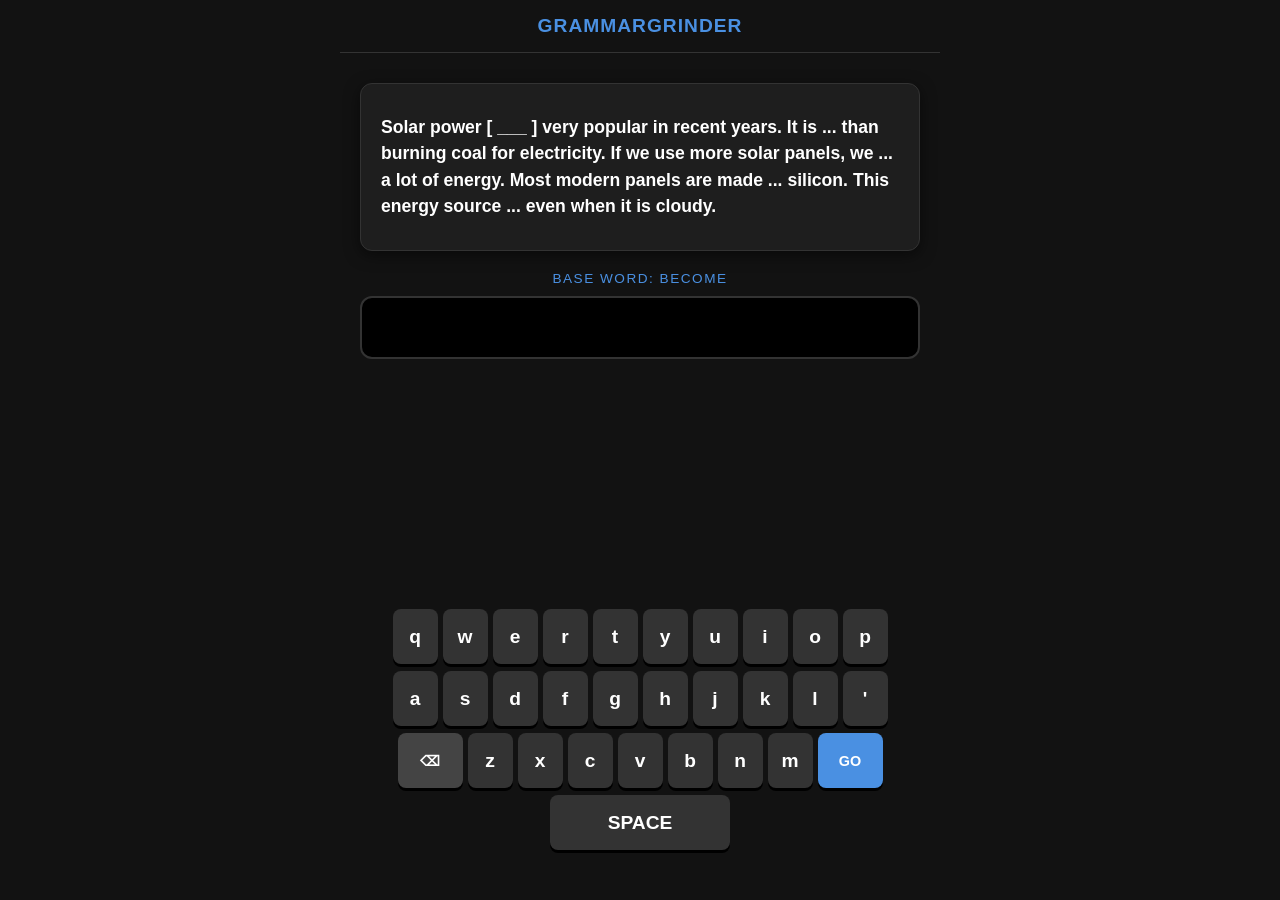
==== index.html @ f02fd130 "Update index.html" ====
<!DOCTYPE html>
<html lang="de">
<head>
    <meta charset="UTF-8">
    <meta name="viewport" content="width=device-width, initial-scale=1.0, maximum-scale=1.0, user-scalable=no, viewport-fit=cover">
    <meta name="apple-mobile-web-app-capable" content="yes">
    <meta name="apple-mobile-web-app-status-bar-style" content="black-translucent">
    <title>GrammarGrinder</title>
    
    <link rel="stylesheet" href="style.css">
</head>
<body>

    <div id="flash-overlay"></div>

    <div id="app-container">
        <header>
            <div class="app-title">GrammarGrinder</div>
        </header>

        <main class="screen" id="main-game">
            <div class="text-box" id="task-display">Initializing...</div>
            
            <div class="input-section">
                <p class="label" id="feedback-hint">Mixed Grammar Passage</p>
                <input type="text" id="task-input" class="app-input" readonly tabindex="-1">
            </div>

            <div id="app-keyboard" class="keyboard"></div>
        </main>

        <main class="screen hidden" id="result-screen" style="justify-content: center; text-align: center;">
            <h1 style="font-size: 2.5rem; color: var(--secondary);">Session Complete</h1>
            <p style="margin: 20px 0; color: var(--text-muted);">You've mastered the passage.</p>
            <button onclick="location.reload()" style="background: var(--primary); color: white; border: none; padding: 15px 30px; border-radius: 10px; font-weight: bold; font-size: 1.1rem;">Restart Grinder</button>
        </main>
    </div>

    <script src="app.js"></script>
</body>
</html>
---- style.css ----
:root {
    --bg-color: #121212;
    --card-bg: #1e1e1e;
    --text-main: #ffffff;
    --text-muted: #888;
    --primary: #4A90E2;
    --secondary: #50E3C2;
    --danger: #FF5252;
    --success: #4CAF50;
    --keyboard-btn: #333;
}

* { 
    box-sizing: border-box; 
    margin: 0; 
    padding: 0; 
    font-family: -apple-system, BlinkMacSystemFont, "Segoe UI", Roboto, sans-serif; 
    -webkit-tap-highlight-color: transparent; 
    user-select: none; 
    -webkit-user-select: none; 
}

body { 
    background-color: var(--bg-color); 
    color: var(--text-main); 
    height: 100vh; 
    height: 100dvh; 
    width: 100vw; 
    overflow: hidden; 
    display: flex; 
    flex-direction: column; 
}

#flash-overlay { 
    position: fixed; 
    top: 0; left: 0; width: 100%; height: 100%; 
    pointer-events: none; opacity: 0; 
    transition: opacity 0.3s, background-color 0.3s; 
    z-index: 9999; 
}

.flash-success { background-color: var(--success); opacity: 0.3 !important; }
.flash-error { background-color: var(--danger); opacity: 0.4 !important; }

#app-container { 
    flex: 1; 
    display: flex; 
    flex-direction: column; 
    width: 100%; 
    max-width: 600px; 
    margin: 0 auto; 
}

header {
    padding: 15px 20px;
    display: flex;
    justify-content: center;
    align-items: center;
    border-bottom: 1px solid #333;
}

.app-title {
    font-size: 1.2rem;
    font-weight: 800;
    letter-spacing: 1px;
    color: var(--primary);
    text-transform: uppercase;
}

.screen { 
    display: flex; 
    flex-direction: column; 
    flex: 1; 
    padding: 20px; 
}

.text-box {
    background: var(--card-bg); 
    padding: 30px 20px; 
    border-radius: 12px;
    font-size: 1.4rem; 
    font-weight: bold; 
    text-align: center; 
    margin-top: 10px;
    margin-bottom: 20px;
    min-height: 140px; 
    display: flex; 
    align-items: center; 
    justify-content: center;
    box-shadow: 0 4px 15px rgba(0,0,0,0.5);
    border: 1px solid #333;
}

.input-section { margin-bottom: 20px; text-align: center; }

.label { 
    font-size: 0.85rem; 
    color: var(--text-muted); 
    margin-bottom: 10px; 
    text-transform: uppercase; 
    letter-spacing: 1.5px; 
}

.app-input {
    width: 100%; 
    background: #000; 
    border: 2px solid #333;
    color: var(--secondary); 
    font-size: 1.6rem; 
    font-weight: bold;
    text-align: center; 
    padding: 15px; 
    border-radius: 12px;
    outline: none;
}

.keyboard {
    margin-top: auto; 
    display: flex; 
    flex-direction: column; 
    gap: 7px;
    padding-bottom: 30px;
}

.keyboard-row { display: flex; justify-content: center; gap: 5px; }

.key { 
    flex: 1; max-width: 45px; height: 55px; 
    background: var(--keyboard-btn); 
    color: white; border: none; border-radius: 8px; 
    font-weight: 600; font-size: 1.2rem; 
    display: flex; justify-content: center; align-items: center; 
    box-shadow: 0 3px 0 #000;
}

.key:active { background: var(--primary); transform: translateY(2px); box-shadow: none; }
.key.action { max-width: 65px; background: #444; font-size: 0.9rem; }
.key.enter { background: var(--primary); }
.key.space { max-width: 180px; }

.hidden { display: none !important; }
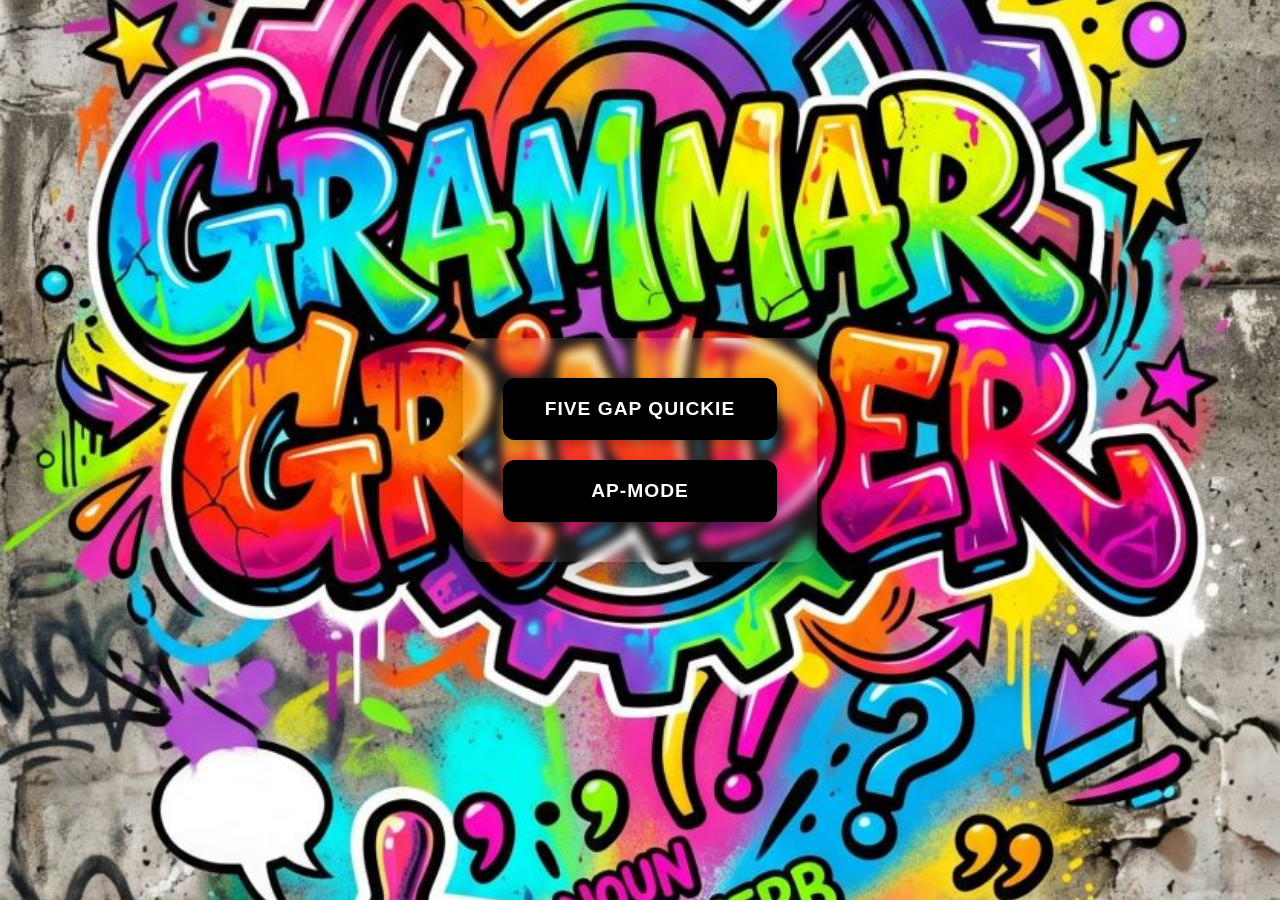
==== commit 7d037d57: "Update index.html" ====
--- a/index.html
+++ b/index.html
@@ -13,27 +13,60 @@
 
     <div id="flash-overlay"></div>
 
-    <div id="app-container">
-        <header>
-            <div class="app-title">GrammarGrinder</div>
-        </header>
+    <canvas id="fireworks-canvas" style="position:fixed; top:0; left:0; pointer-events:none; z-index:999;"></canvas>
 
-        <main class="screen" id="main-game">
-            <div class="text-box" id="task-display">Initializing...</div>
+    <div id="app-wrapper">
+
+        <section id="start-screen" class="screen active">
+            <div class="menu-card">
+                <button class="btn-mode" id="btn-quickie">Five Gap Quickie</button>
+                <button class="btn-mode" id="btn-ap">AP-Mode</button>
+            </div>
+        </section>
+
+        <section id="game-screen" class="screen">
             
-            <div class="input-section">
-                <p class="label" id="feedback-hint">Mixed Grammar Passage</p>
-                <input type="text" id="task-input" class="app-input" readonly tabindex="-1">
+            <div class="hud-top">
+                <div id="ap-hud-elements" style="display: none; flex: 1; display: flex; align-items: center; gap: 20px;">
+                    <div id="hearts-container" class="hearts-container">
+                        </div>
+                    <div id="timer-display" class="timer">05:00</div>
+                </div>
+                
+                <div id="q-hud-elements" style="display: none; flex: 1; align-items: center; gap: 20px;">
+                    <div id="stopwatch-display" class="timer">00:00</div>
+                    <div id="best-time-display" style="font-size: 0.7rem; opacity: 0.7;">Best: --:--</div>
+                </div>
+
+                <button class="btn-menu" id="btn-goto-menu">MENU</button>
             </div>
 
-            <div id="app-keyboard" class="keyboard"></div>
-        </main>
+            <div class="progress-container">
+                <div id="progress-bar"></div>
+            </div>
 
-        <main class="screen hidden" id="result-screen" style="justify-content: center; text-align: center;">
-            <h1 style="font-size: 2.5rem; color: var(--secondary);">Session Complete</h1>
-            <p style="margin: 20px 0; color: var(--text-muted);">You've mastered the passage.</p>
-            <button onclick="location.reload()" style="background: var(--primary); color: white; border: none; padding: 15px 30px; border-radius: 10px; font-weight: bold; font-size: 1.1rem;">Restart Grinder</button>
-        </main>
+            <div id="text-display" class="text-container">
+                </div>
+
+            <div id="feedback-message" class="feedback-msg"></div>
+
+            <div class="footer-controls">
+                <div id="keyboard-container" class="keyboard" style="display: none;">
+                    </div>
+
+                <div id="mc-container" class="mc-container" style="display: none;">
+                    </div>
+            </div>
+        </section>
+
+        <section id="result-screen" class="screen" style="justify-content: center; align-items: center; text-align: center;">
+            <div class="menu-card">
+                <h1 id="result-title" style="color: var(--success); font-size: 2rem; margin-bottom: 10px;">FERTIG!</h1>
+                <p id="result-stats" style="margin-bottom: 20px;">Statistiken laden...</p>
+                <button class="btn-mode" onclick="location.reload()">NOCHMAL</button>
+            </div>
+        </section>
+
     </div>
 
     <script src="app.js"></script>
--- a/style.css
+++ b/style.css
@@ -1,141 +1,282 @@
+/* ==========================================================================
+   VARIABLES & BASE
+   ========================================================================== */
 :root {
-    --bg-color: #121212;
-    --card-bg: #1e1e1e;
-    --text-main: #ffffff;
-    --text-muted: #888;
-    --primary: #4A90E2;
-    --secondary: #50E3C2;
-    --danger: #FF5252;
-    --success: #4CAF50;
-    --keyboard-btn: #333;
-}
-
-* { 
-    box-sizing: border-box; 
-    margin: 0; 
-    padding: 0; 
-    font-family: -apple-system, BlinkMacSystemFont, "Segoe UI", Roboto, sans-serif; 
-    -webkit-tap-highlight-color: transparent; 
-    user-select: none; 
-    -webkit-user-select: none; 
-}
-
-body { 
-    background-color: var(--bg-color); 
-    color: var(--text-main); 
-    height: 100vh; 
-    height: 100dvh; 
-    width: 100vw; 
-    overflow: hidden; 
-    display: flex; 
-    flex-direction: column; 
-}
-
-#flash-overlay { 
-    position: fixed; 
-    top: 0; left: 0; width: 100%; height: 100%; 
-    pointer-events: none; opacity: 0; 
-    transition: opacity 0.3s, background-color 0.3s; 
-    z-index: 9999; 
-}
-
-.flash-success { background-color: var(--success); opacity: 0.3 !important; }
-.flash-error { background-color: var(--danger); opacity: 0.4 !important; }
-
-#app-container { 
-    flex: 1; 
-    display: flex; 
-    flex-direction: column; 
-    width: 100%; 
-    max-width: 600px; 
-    margin: 0 auto; 
-}
-
-header {
-    padding: 15px 20px;
-    display: flex;
+    /* Startscreen / Light Mode */
+    --start-bg: #ffffff;
+    --btn-start-bg: #000000;
+    --btn-start-text: #ffffff;
+    
+    /* AP-Mode (Deep Dark) */
+    --ap-bg: #0a0a0a;
+    --ap-card: #161616;
+    --ap-text: #e0e0e0;
+    --ap-primary: #4A90E2;
+    
+    /* Quickie (Dimmed) */
+    --q-bg: rgba(0, 0, 0, 0.85);
+    --q-accent: #8e44ad;
+    --q-btn-glow: rgba(142, 68, 173, 0.3);
+
+    /* Feedback Colors */
+    --success: #2ecc71;
+    --warning: #f39c12; /* Orange für Tippfehler */
+    --danger: #e74c3c;
+    
+    --transition-speed: 0.4s;
+}
+
+* {
+    box-sizing: border-box;
+    margin: 0;
+    padding: 0;
+    font-family: 'Segoe UI', Roboto, Helvetica, Arial, sans-serif;
+    -webkit-tap-highlight-color: transparent;
+    user-select: none;
+}
+
+body {
+    width: 100vw;
+    height: 100vh;
+    height: 100dvh;
+    overflow: hidden;
+    background-color: var(--start-bg);
+    transition: background-color var(--transition-speed) ease;
+}
+
+/* ==========================================================================
+   LAYOUT CONTAINERS
+   ========================================================================== */
+#app-wrapper {
+    position: relative;
+    width: 100%;
+    height: 100%;
+    display: flex;
+    flex-direction: column;
+}
+
+.screen {
+    position: absolute;
+    top: 0; left: 0; width: 100%; height: 100%;
+    display: flex;
+    flex-direction: column;
+    padding: 20px;
+    opacity: 0;
+    pointer-events: none;
+    transition: opacity var(--transition-speed);
+}
+
+.screen.active {
+    opacity: 1;
+    pointer-events: auto;
+}
+
+/* ==========================================================================
+   STARTSCREEN (Light Mode + Logo)
+   ========================================================================== */
+#start-screen {
+    background: url('logo.jpg') no-repeat center center;
+    background-size: cover;
     justify-content: center;
     align-items: center;
-    border-bottom: 1px solid #333;
-}
-
-.app-title {
+}
+
+.menu-card {
+    background: rgba(255, 255, 255, 0.1);
+    backdrop-filter: blur(5px);
+    padding: 40px;
+    border-radius: 20px;
+    display: flex;
+    flex-direction: column;
+    gap: 20px;
+    box-shadow: 0 10px 30px rgba(0,0,0,0.2);
+}
+
+.btn-mode {
+    background: var(--btn-start-bg);
+    color: var(--btn-start-text);
+    border: 2px solid var(--btn-start-bg);
+    padding: 18px 40px;
     font-size: 1.2rem;
-    font-weight: 800;
+    font-weight: bold;
+    border-radius: 12px;
+    cursor: pointer;
+    transition: all 0.3s ease;
+    text-transform: uppercase;
     letter-spacing: 1px;
-    color: var(--primary);
-    text-transform: uppercase;
-}
-
-.screen { 
-    display: flex; 
-    flex-direction: column; 
-    flex: 1; 
-    padding: 20px; 
-}
-
-.text-box {
-    background: var(--card-bg); 
-    padding: 30px 20px; 
+    filter: drop-shadow(0 4px 6px rgba(0,0,0,0.3));
+}
+
+/* Invertierung bei Berührung/Hover */
+.btn-mode:active, .btn-mode:hover {
+    background: var(--btn-start-text);
+    color: var(--btn-start-bg);
+}
+
+/* ==========================================================================
+   MODI COMMON ELEMENTS (HUD, Progress, etc.)
+   ========================================================================== */
+.hud-top {
+    display: flex;
+    justify-content: space-between;
+    align-items: center;
+    width: 100%;
+    max-width: 800px;
+    margin: 0 auto 10px;
+    z-index: 10;
+}
+
+.hearts-container { display: flex; gap: 5px; font-size: 1.5rem; }
+.timer { font-weight: bold; font-family: monospace; font-size: 1.2rem; }
+.timer.warning { color: var(--danger); animation: blink 0.5s infinite; }
+
+.progress-container {
+    width: 100%;
+    max-width: 800px;
+    height: 6px;
+    background: rgba(255,255,255,0.1);
+    border-radius: 3px;
+    margin: 0 auto 20px;
+    overflow: hidden;
+}
+
+#progress-bar {
+    height: 100%;
+    width: 0%;
+    background: var(--ap-primary);
+    transition: width 0.5s cubic-bezier(0.4, 0, 0.2, 1);
+}
+
+.btn-menu {
+    background: rgba(255,255,255,0.1);
+    border: 1px solid rgba(255,255,255,0.2);
+    color: white;
+    padding: 8px 15px;
+    border-radius: 8px;
+    font-size: 0.8rem;
+    cursor: pointer;
+}
+
+/* ==========================================================================
+   TEXT & GAPS (Option B Logic)
+   ========================================================================== */
+.text-container {
+    flex: 1;
+    overflow-y: auto;
+    padding: 20px;
+    font-size: 1.2rem;
+    line-height: 1.8;
+    max-width: 800px;
+    margin: 0 auto;
+    scroll-behavior: smooth;
+}
+
+.gap {
+    display: inline-block;
+    min-width: 40px;
+    padding: 0 5px;
+    margin: 0 4px;
+    border-bottom: 2px solid var(--ap-primary);
+    color: var(--ap-primary);
+    font-weight: bold;
+    text-align: center;
+    transition: all 0.3s;
+}
+
+.gap.active {
+    background: rgba(74, 144, 226, 0.1);
+    border-bottom-color: #fff;
+    color: #fff;
+}
+
+.gap.active::after {
+    content: '|';
+    animation: blink 1s infinite;
+}
+
+.gap.correct { border-bottom-color: var(--success); color: var(--success); }
+.gap.typing-error { border-bottom-color: var(--warning); color: var(--warning); }
+.gap.wrong { border-bottom-color: var(--danger); color: var(--danger); }
+
+/* ==========================================================================
+   INPUTS (Keyboard & MC Buttons)
+   ========================================================================== */
+.footer-controls {
+    width: 100%;
+    max-width: 600px;
+    margin: 0 auto;
+    padding-bottom: env(safe-area-inset-bottom, 20px);
+}
+
+/* On-Screen Keyboard */
+.keyboard { display: flex; flex-direction: column; gap: 8px; }
+.kb-row { display: flex; justify-content: center; gap: 5px; }
+.key {
+    flex: 1; height: 50px; max-width: 45px;
+    background: #333; color: white; border: none; border-radius: 6px;
+    font-size: 1.1rem; font-weight: bold;
+    box-shadow: 0 3px 0 #000;
+}
+.key:active { transform: translateY(2px); box-shadow: none; background: #555; }
+.key.wide { max-width: 70px; background: #444; }
+.key.space { max-width: 200px; }
+
+/* Multiple Choice Buttons (Quickie) */
+.mc-container {
+    display: flex;
+    flex-direction: column;
+    gap: 12px;
+    padding: 10px;
+}
+.mc-btn {
+    background: rgba(0,0,0,0.6);
+    color: white;
+    border: 1px solid rgba(255,255,255,0.2);
+    padding: 15px;
     border-radius: 12px;
-    font-size: 1.4rem; 
-    font-weight: bold; 
-    text-align: center; 
+    font-size: 1.1rem;
+    font-weight: 600;
+    backdrop-filter: blur(10px);
+    transition: all 0.2s;
+}
+.mc-btn:active { background: #fff; color: #000; }
+.mc-btn.glow-q { border-color: var(--q-accent); box-shadow: 0 0 15px var(--q-btn-glow); }
+.mc-btn.disabled { opacity: 0.5; pointer-events: none; }
+
+/* ==========================================================================
+   FEEDBACK & ANIMATIONS
+   ========================================================================== */
+#flash-overlay {
+    position: fixed; top: 0; left: 0; width: 100%; height: 100%;
+    pointer-events: none; z-index: 1000; opacity: 0;
+    transition: opacity 0.2s;
+}
+
+@keyframes blink { 0%, 100% { opacity: 1; } 50% { opacity: 0; } }
+
+/* ==========================================================================
+   RESPONSIVE MODES
+   ========================================================================== */
+/* Tablet/PC Layout */
+@media (min-width: 769px) {
+    .text-container { font-size: 1.4rem; padding: 40px; }
+    .key { height: 60px; max-width: 55px; }
+}
+
+/* Smartphone Layout */
+@media (max-width: 768px) {
+    .screen { padding: 10px; }
+    .text-container { font-size: 1.1rem; }
+    .menu-card { padding: 20px; width: 90%; }
+}
+
+/* Mode Switches (Triggered via JS) */
+body.ap-mode { background-color: var(--ap-bg); color: var(--ap-text); }
+body.q-mode { background: linear-gradient(var(--q-bg), var(--q-bg)), url('logo.jpg') center; background-size: cover; color: #fff; }
+
+.feedback-msg {
+    text-align: center;
+    font-weight: bold;
     margin-top: 10px;
-    margin-bottom: 20px;
-    min-height: 140px; 
-    display: flex; 
-    align-items: center; 
-    justify-content: center;
-    box-shadow: 0 4px 15px rgba(0,0,0,0.5);
-    border: 1px solid #333;
-}
-
-.input-section { margin-bottom: 20px; text-align: center; }
-
-.label { 
-    font-size: 0.85rem; 
-    color: var(--text-muted); 
-    margin-bottom: 10px; 
-    text-transform: uppercase; 
-    letter-spacing: 1.5px; 
-}
-
-.app-input {
-    width: 100%; 
-    background: #000; 
-    border: 2px solid #333;
-    color: var(--secondary); 
-    font-size: 1.6rem; 
-    font-weight: bold;
-    text-align: center; 
-    padding: 15px; 
-    border-radius: 12px;
-    outline: none;
-}
-
-.keyboard {
-    margin-top: auto; 
-    display: flex; 
-    flex-direction: column; 
-    gap: 7px;
-    padding-bottom: 30px;
-}
-
-.keyboard-row { display: flex; justify-content: center; gap: 5px; }
-
-.key { 
-    flex: 1; max-width: 45px; height: 55px; 
-    background: var(--keyboard-btn); 
-    color: white; border: none; border-radius: 8px; 
-    font-weight: 600; font-size: 1.2rem; 
-    display: flex; justify-content: center; align-items: center; 
-    box-shadow: 0 3px 0 #000;
-}
-
-.key:active { background: var(--primary); transform: translateY(2px); box-shadow: none; }
-.key.action { max-width: 65px; background: #444; font-size: 0.9rem; }
-.key.enter { background: var(--primary); }
-.key.space { max-width: 180px; }
-
-.hidden { display: none !important; }+    min-height: 1.2em;
+}
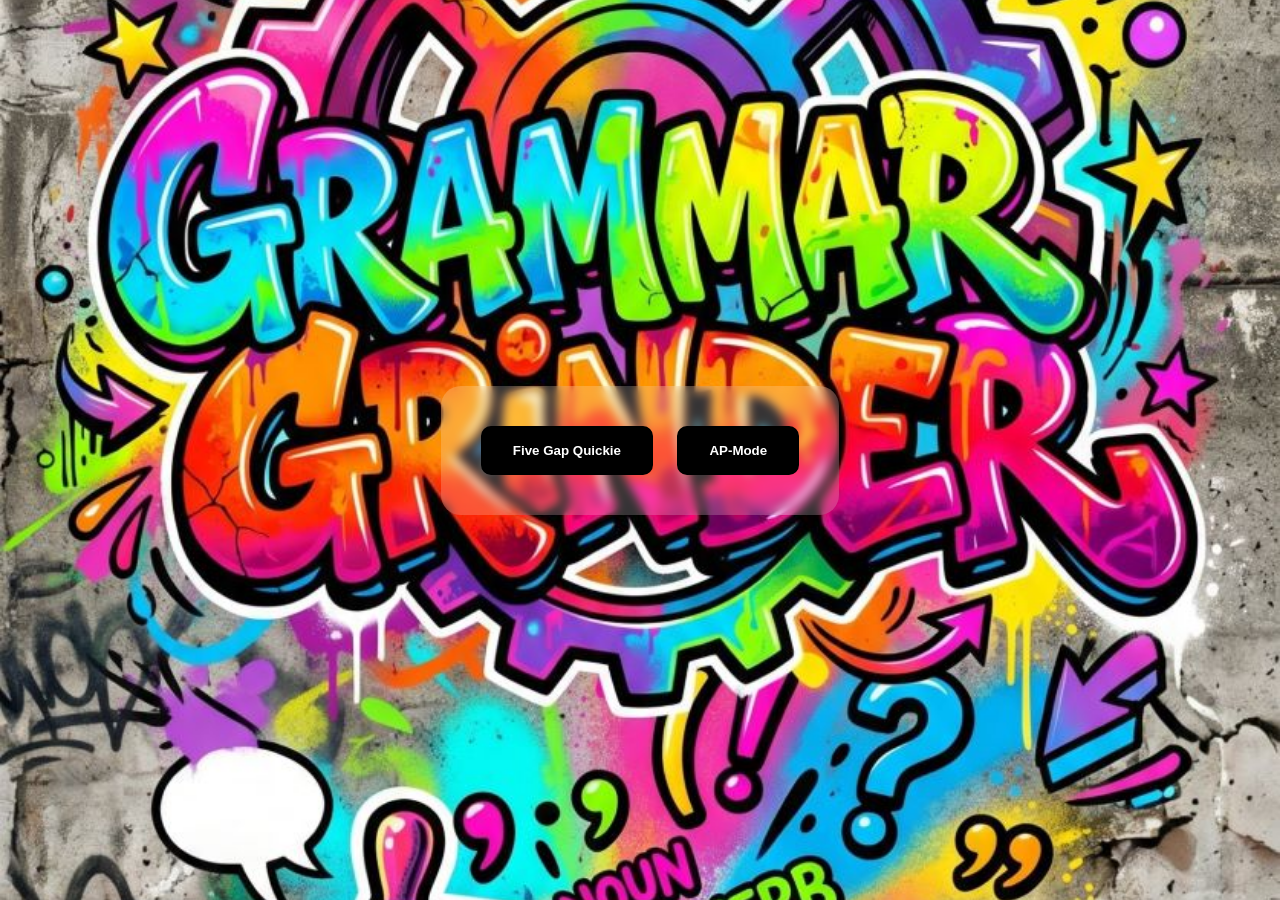
==== commit 8644725e: "Update index.html" ====
--- a/index.html
+++ b/index.html
@@ -3,72 +3,42 @@
 <head>
     <meta charset="UTF-8">
     <meta name="viewport" content="width=device-width, initial-scale=1.0, maximum-scale=1.0, user-scalable=no, viewport-fit=cover">
-    <meta name="apple-mobile-web-app-capable" content="yes">
-    <meta name="apple-mobile-web-app-status-bar-style" content="black-translucent">
     <title>GrammarGrinder</title>
-    
     <link rel="stylesheet" href="style.css">
 </head>
 <body>
-
     <div id="flash-overlay"></div>
-
-    <canvas id="fireworks-canvas" style="position:fixed; top:0; left:0; pointer-events:none; z-index:999;"></canvas>
+    <canvas id="fireworks-canvas" style="position:fixed; top:0; left:0; pointer-events:none; z-index:99;"></canvas>
 
     <div id="app-wrapper">
-
         <section id="start-screen" class="screen active">
-            <div class="menu-card">
+            <div style="background: rgba(255,255,255,0.2); padding: 30px; border-radius: 20px; backdrop-filter: blur(5px);">
                 <button class="btn-mode" id="btn-quickie">Five Gap Quickie</button>
                 <button class="btn-mode" id="btn-ap">AP-Mode</button>
             </div>
         </section>
 
         <section id="game-screen" class="screen">
-            
             <div class="hud-top">
-                <div id="ap-hud-elements" style="display: none; flex: 1; display: flex; align-items: center; gap: 20px;">
-                    <div id="hearts-container" class="hearts-container">
-                        </div>
-                    <div id="timer-display" class="timer">05:00</div>
-                </div>
-                
-                <div id="q-hud-elements" style="display: none; flex: 1; align-items: center; gap: 20px;">
-                    <div id="stopwatch-display" class="timer">00:00</div>
-                    <div id="best-time-display" style="font-size: 0.7rem; opacity: 0.7;">Best: --:--</div>
-                </div>
-
-                <button class="btn-menu" id="btn-goto-menu">MENU</button>
+                <div id="hearts" class="hearts"></div>
+                <div id="timer" class="timer">05:00</div>
+                <button id="btn-menu" style="background:none; border:1px solid #666; color:#666; padding:5px 10px; border-radius:5px;">MENU</button>
             </div>
-
-            <div class="progress-container">
-                <div id="progress-bar"></div>
-            </div>
-
-            <div id="text-display" class="text-container">
-                </div>
-
-            <div id="feedback-message" class="feedback-msg"></div>
-
+            <div class="progress-container"><div id="progress-bar"></div></div>
+            <div id="text-display" class="text-container"></div>
+            <div id="feedback-message" style="text-align:center; margin:10px; font-weight:bold; min-height:1.2em;"></div>
             <div class="footer-controls">
-                <div id="keyboard-container" class="keyboard" style="display: none;">
-                    </div>
-
-                <div id="mc-container" class="mc-container" style="display: none;">
-                    </div>
+                <div id="keyboard-container" class="keyboard"></div>
+                <div id="mc-container" style="display:none; flex-direction:column; gap:10px;"></div>
             </div>
         </section>
 
-        <section id="result-screen" class="screen" style="justify-content: center; align-items: center; text-align: center;">
-            <div class="menu-card">
-                <h1 id="result-title" style="color: var(--success); font-size: 2rem; margin-bottom: 10px;">FERTIG!</h1>
-                <p id="result-stats" style="margin-bottom: 20px;">Statistiken laden...</p>
-                <button class="btn-mode" onclick="location.reload()">NOCHMAL</button>
-            </div>
+        <section id="result-screen" class="screen" style="justify-content:center; align-items:center;">
+            <h1 id="res-title">FERTIG!</h1>
+            <p id="res-stats"></p>
+            <button class="btn-mode" onclick="location.reload()">NOCHMAL</button>
         </section>
-
     </div>
-
     <script src="app.js"></script>
 </body>
 </html>
--- a/style.css
+++ b/style.css
@@ -1,282 +1,72 @@
-/* ==========================================================================
-   VARIABLES & BASE
-   ========================================================================== */
 :root {
-    /* Startscreen / Light Mode */
     --start-bg: #ffffff;
-    --btn-start-bg: #000000;
-    --btn-start-text: #ffffff;
-    
-    /* AP-Mode (Deep Dark) */
     --ap-bg: #0a0a0a;
-    --ap-card: #161616;
-    --ap-text: #e0e0e0;
     --ap-primary: #4A90E2;
-    
-    /* Quickie (Dimmed) */
-    --q-bg: rgba(0, 0, 0, 0.85);
-    --q-accent: #8e44ad;
-    --q-btn-glow: rgba(142, 68, 173, 0.3);
-
-    /* Feedback Colors */
-    --success: #2ecc71;
-    --warning: #f39c12; /* Orange für Tippfehler */
-    --danger: #e74c3c;
-    
-    --transition-speed: 0.4s;
+    --success: #2ecc71;   /* Grün für 1. Versuch */
+    --warning: #f39c12;   /* Orange für Tippfehler */
+    --danger: #e74c3c;    /* Rot für Fehler */
+    --corrected: #ffffff; /* Weiß für korrigierte Lücken */
 }
 
-* {
-    box-sizing: border-box;
-    margin: 0;
-    padding: 0;
-    font-family: 'Segoe UI', Roboto, Helvetica, Arial, sans-serif;
-    -webkit-tap-highlight-color: transparent;
-    user-select: none;
-}
+/* Grund-Reset */
+* { box-sizing: border-box; margin: 0; padding: 0; font-family: sans-serif; }
+body { width: 100vw; height: 100vh; overflow: hidden; transition: 0.5s; }
 
-body {
-    width: 100vw;
-    height: 100vh;
-    height: 100dvh;
-    overflow: hidden;
-    background-color: var(--start-bg);
-    transition: background-color var(--transition-speed) ease;
-}
+/* Bildschirme */
+.screen { position: absolute; width: 100%; height: 100%; display: none; flex-direction: column; padding: 20px; }
+.screen.active { display: flex; }
 
-/* ==========================================================================
-   LAYOUT CONTAINERS
-   ========================================================================== */
-#app-wrapper {
-    position: relative;
-    width: 100%;
-    height: 100%;
-    display: flex;
-    flex-direction: column;
-}
+/* Startbildschirm (Logo + Buttons) */
+#start-screen { background: url('logo.jpg') no-repeat center center; background-size: cover; justify-content: center; align-items: center; }
+.btn-mode { background: #000; color: #fff; border: 2px solid #000; padding: 15px 30px; margin: 10px; border-radius: 10px; font-weight: bold; cursor: pointer; }
+.btn-mode:hover { background: #fff; color: #000; }
 
-.screen {
-    position: absolute;
-    top: 0; left: 0; width: 100%; height: 100%;
-    display: flex;
-    flex-direction: column;
-    padding: 20px;
-    opacity: 0;
-    pointer-events: none;
-    transition: opacity var(--transition-speed);
-}
+/* HUD & Progress */
+.hud-top { display: flex; justify-content: space-between; align-items: center; margin-bottom: 10px; flex-shrink: 0; }
+.hearts { color: #e74c3c; font-size: 1.5rem; }
+.timer { font-family: monospace; font-size: 1.2rem; font-weight: bold; }
+.timer.blink { color: #e74c3c; animation: blinker 1s linear infinite; }
+@keyframes blinker { 50% { opacity: 0; } }
 
-.screen.active {
-    opacity: 1;
-    pointer-events: auto;
-}
+.progress-container { width: 100%; height: 8px; background: #333; border-radius: 4px; margin-bottom: 20px; overflow: hidden; }
+#progress-bar { height: 100%; width: 0%; background: var(--ap-primary); transition: 0.3s; }
 
-/* ==========================================================================
-   STARTSCREEN (Light Mode + Logo)
-   ========================================================================== */
-#start-screen {
-    background: url('logo.jpg') no-repeat center center;
-    background-size: cover;
-    justify-content: center;
-    align-items: center;
-}
+/* Textbereich */
+.text-container { flex: 1; overflow-y: auto; line-height: 2; font-size: 1.2rem; padding: 10px; }
 
-.menu-card {
-    background: rgba(255, 255, 255, 0.1);
-    backdrop-filter: blur(5px);
-    padding: 40px;
-    border-radius: 20px;
-    display: flex;
-    flex-direction: column;
-    gap: 20px;
-    box-shadow: 0 10px 30px rgba(0,0,0,0.2);
-}
-
-.btn-mode {
-    background: var(--btn-start-bg);
-    color: var(--btn-start-text);
-    border: 2px solid var(--btn-start-bg);
-    padding: 18px 40px;
-    font-size: 1.2rem;
-    font-weight: bold;
-    border-radius: 12px;
-    cursor: pointer;
-    transition: all 0.3s ease;
-    text-transform: uppercase;
-    letter-spacing: 1px;
-    filter: drop-shadow(0 4px 6px rgba(0,0,0,0.3));
-}
-
-/* Invertierung bei Berührung/Hover */
-.btn-mode:active, .btn-mode:hover {
-    background: var(--btn-start-text);
-    color: var(--btn-start-bg);
-}
-
-/* ==========================================================================
-   MODI COMMON ELEMENTS (HUD, Progress, etc.)
-   ========================================================================== */
-.hud-top {
-    display: flex;
-    justify-content: space-between;
-    align-items: center;
-    width: 100%;
-    max-width: 800px;
-    margin: 0 auto 10px;
-    z-index: 10;
-}
-
-.hearts-container { display: flex; gap: 5px; font-size: 1.5rem; }
-.timer { font-weight: bold; font-family: monospace; font-size: 1.2rem; }
-.timer.warning { color: var(--danger); animation: blink 0.5s infinite; }
-
-.progress-container {
-    width: 100%;
-    max-width: 800px;
-    height: 6px;
-    background: rgba(255,255,255,0.1);
-    border-radius: 3px;
-    margin: 0 auto 20px;
-    overflow: hidden;
-}
-
-#progress-bar {
-    height: 100%;
-    width: 0%;
-    background: var(--ap-primary);
-    transition: width 0.5s cubic-bezier(0.4, 0, 0.2, 1);
-}
-
-.btn-menu {
-    background: rgba(255,255,255,0.1);
-    border: 1px solid rgba(255,255,255,0.2);
-    color: white;
-    padding: 8px 15px;
-    border-radius: 8px;
-    font-size: 0.8rem;
-    cursor: pointer;
-}
-
-/* ==========================================================================
-   TEXT & GAPS (Option B Logic)
-   ========================================================================== */
-.text-container {
-    flex: 1;
-    overflow-y: auto;
-    padding: 20px;
-    font-size: 1.2rem;
-    line-height: 1.8;
-    max-width: 800px;
-    margin: 0 auto;
-    scroll-behavior: smooth;
-}
-
+/* Die Elastische Lücke */
 .gap {
     display: inline-block;
-    min-width: 40px;
+    border-bottom: 2px solid var(--ap-primary);
+    min-width: 60px;
     padding: 0 5px;
-    margin: 0 4px;
-    border-bottom: 2px solid var(--ap-primary);
     color: var(--ap-primary);
     font-weight: bold;
     text-align: center;
-    transition: all 0.3s;
+    position: relative;
 }
 
-.gap.active {
-    background: rgba(74, 144, 226, 0.1);
-    border-bottom-color: #fff;
-    color: #fff;
+.gap.active { color: #fff; border-bottom-color: #fff; }
+.gap.active::after {
+    content: '';
+    position: absolute;
+    right: -2px;
+    width: 2px;
+    height: 80%;
+    background: #fff;
+    animation: blinker 1s step-end infinite;
 }
 
-.gap.active::after {
-    content: '|';
-    animation: blink 1s infinite;
-}
+.gap.correct { color: var(--success); border-bottom-color: var(--success); }
+.gap.corrected { color: var(--corrected); border-bottom-color: var(--corrected); }
+.gap.wrong { color: var(--danger); border-bottom-color: var(--danger); }
 
-.gap.correct { border-bottom-color: var(--success); color: var(--success); }
-.gap.typing-error { border-bottom-color: var(--warning); color: var(--warning); }
-.gap.wrong { border-bottom-color: var(--danger); color: var(--danger); }
+/* Tastatur & MC */
+.footer-controls { flex-shrink: 0; padding-bottom: 20px; }
+.keyboard { display: flex; flex-direction: column; gap: 5px; }
+.kb-row { display: flex; justify-content: center; gap: 5px; }
+.key { background: #333; color: #fff; border: none; padding: 12px; border-radius: 5px; min-width: 35px; cursor: pointer; }
+.key.wide { min-width: 60px; background: #444; }
 
-/* ==========================================================================
-   INPUTS (Keyboard & MC Buttons)
-   ========================================================================== */
-.footer-controls {
-    width: 100%;
-    max-width: 600px;
-    margin: 0 auto;
-    padding-bottom: env(safe-area-inset-bottom, 20px);
-}
-
-/* On-Screen Keyboard */
-.keyboard { display: flex; flex-direction: column; gap: 8px; }
-.kb-row { display: flex; justify-content: center; gap: 5px; }
-.key {
-    flex: 1; height: 50px; max-width: 45px;
-    background: #333; color: white; border: none; border-radius: 6px;
-    font-size: 1.1rem; font-weight: bold;
-    box-shadow: 0 3px 0 #000;
-}
-.key:active { transform: translateY(2px); box-shadow: none; background: #555; }
-.key.wide { max-width: 70px; background: #444; }
-.key.space { max-width: 200px; }
-
-/* Multiple Choice Buttons (Quickie) */
-.mc-container {
-    display: flex;
-    flex-direction: column;
-    gap: 12px;
-    padding: 10px;
-}
-.mc-btn {
-    background: rgba(0,0,0,0.6);
-    color: white;
-    border: 1px solid rgba(255,255,255,0.2);
-    padding: 15px;
-    border-radius: 12px;
-    font-size: 1.1rem;
-    font-weight: 600;
-    backdrop-filter: blur(10px);
-    transition: all 0.2s;
-}
-.mc-btn:active { background: #fff; color: #000; }
-.mc-btn.glow-q { border-color: var(--q-accent); box-shadow: 0 0 15px var(--q-btn-glow); }
-.mc-btn.disabled { opacity: 0.5; pointer-events: none; }
-
-/* ==========================================================================
-   FEEDBACK & ANIMATIONS
-   ========================================================================== */
-#flash-overlay {
-    position: fixed; top: 0; left: 0; width: 100%; height: 100%;
-    pointer-events: none; z-index: 1000; opacity: 0;
-    transition: opacity 0.2s;
-}
-
-@keyframes blink { 0%, 100% { opacity: 1; } 50% { opacity: 0; } }
-
-/* ==========================================================================
-   RESPONSIVE MODES
-   ========================================================================== */
-/* Tablet/PC Layout */
-@media (min-width: 769px) {
-    .text-container { font-size: 1.4rem; padding: 40px; }
-    .key { height: 60px; max-width: 55px; }
-}
-
-/* Smartphone Layout */
-@media (max-width: 768px) {
-    .screen { padding: 10px; }
-    .text-container { font-size: 1.1rem; }
-    .menu-card { padding: 20px; width: 90%; }
-}
-
-/* Mode Switches (Triggered via JS) */
-body.ap-mode { background-color: var(--ap-bg); color: var(--ap-text); }
-body.q-mode { background: linear-gradient(var(--q-bg), var(--q-bg)), url('logo.jpg') center; background-size: cover; color: #fff; }
-
-.feedback-msg {
-    text-align: center;
-    font-weight: bold;
-    margin-top: 10px;
-    min-height: 1.2em;
-}
+/* Flash Overlays */
+#flash-overlay { position: fixed; top: 0; left: 0; width: 100%; height: 100%; pointer-events: none; opacity: 0; transition: 0.2s; z-index: 100; }
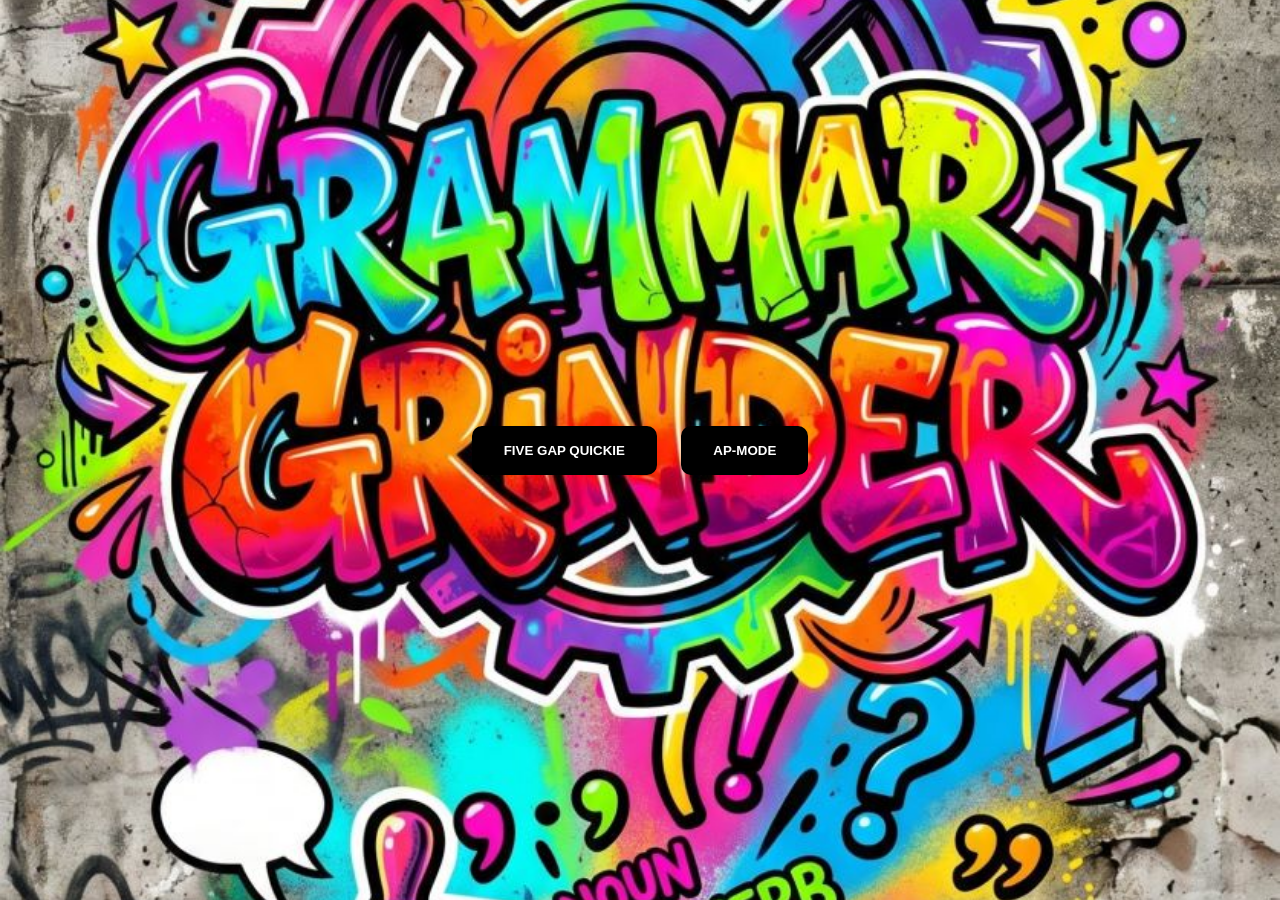
==== commit aec05887: "Update index.html" ====
--- a/index.html
+++ b/index.html
@@ -3,6 +3,7 @@
 <head>
     <meta charset="UTF-8">
     <meta name="viewport" content="width=device-width, initial-scale=1.0, maximum-scale=1.0, user-scalable=no, viewport-fit=cover">
+    <meta name="apple-mobile-web-app-capable" content="yes">
     <title>GrammarGrinder</title>
     <link rel="stylesheet" href="style.css">
 </head>
@@ -12,7 +13,7 @@
 
     <div id="app-wrapper">
         <section id="start-screen" class="screen active">
-            <div style="background: rgba(255,255,255,0.2); padding: 30px; border-radius: 20px; backdrop-filter: blur(5px);">
+            <div class="menu-card">
                 <button class="btn-mode" id="btn-quickie">Five Gap Quickie</button>
                 <button class="btn-mode" id="btn-ap">AP-Mode</button>
             </div>
@@ -20,23 +21,36 @@
 
         <section id="game-screen" class="screen">
             <div class="hud-top">
-                <div id="hearts" class="hearts"></div>
-                <div id="timer" class="timer">05:00</div>
-                <button id="btn-menu" style="background:none; border:1px solid #666; color:#666; padding:5px 10px; border-radius:5px;">MENU</button>
+                <div id="ap-hud-elements" style="display: none; align-items: center; gap: 15px;">
+                    <div id="hearts" class="hearts"></div>
+                    <div id="timer" class="timer">05:00</div>
+                </div>
+                <div id="q-hud-elements" style="display: none; align-items: center; gap: 15px;">
+                    <div id="stopwatch-display" class="timer">00:00</div>
+                    <div id="best-time-display" style="font-size: 0.8rem; opacity: 0.7;">Best: --:--</div>
+                </div>
+                <button id="btn-goto-menu" class="btn-menu">MENU</button>
             </div>
+            
             <div class="progress-container"><div id="progress-bar"></div></div>
+            
             <div id="text-display" class="text-container"></div>
-            <div id="feedback-message" style="text-align:center; margin:10px; font-weight:bold; min-height:1.2em;"></div>
+            
             <div class="footer-controls">
-                <div id="keyboard-container" class="keyboard"></div>
-                <div id="mc-container" style="display:none; flex-direction:column; gap:10px;"></div>
+                <div id="base-word-badge" style="display: none;"></div>
+                <div id="feedback-message" class="feedback-msg"></div>
+
+                <div id="keyboard-container" class="keyboard" style="display: none;"></div>
+                <div id="mc-container" class="mc-container" style="display: none;"></div>
             </div>
         </section>
 
         <section id="result-screen" class="screen" style="justify-content:center; align-items:center;">
-            <h1 id="res-title">FERTIG!</h1>
-            <p id="res-stats"></p>
-            <button class="btn-mode" onclick="location.reload()">NOCHMAL</button>
+            <div class="menu-card" style="text-align: center; margin-bottom: 0;">
+                <h1 id="res-title" style="color: var(--success); font-size: 2rem; margin-bottom: 10px;">FERTIG!</h1>
+                <p id="res-stats" style="margin-bottom: 20px; font-weight: bold;"></p>
+                <button class="btn-mode" onclick="location.reload()">NOCHMAL</button>
+            </div>
         </section>
     </div>
     <script src="app.js"></script>
--- a/style.css
+++ b/style.css
@@ -2,71 +2,110 @@
     --start-bg: #ffffff;
     --ap-bg: #0a0a0a;
     --ap-primary: #4A90E2;
-    --success: #2ecc71;   /* Grün für 1. Versuch */
-    --warning: #f39c12;   /* Orange für Tippfehler */
-    --danger: #e74c3c;    /* Rot für Fehler */
-    --corrected: #ffffff; /* Weiß für korrigierte Lücken */
+    --success: #2ecc71 !important;
+    --warning: #f39c12 !important;
+    --danger: #e74c3c !important;
+    --corrected: #ffffff !important;
 }
 
-/* Grund-Reset */
-* { box-sizing: border-box; margin: 0; padding: 0; font-family: sans-serif; }
-body { width: 100vw; height: 100vh; overflow: hidden; transition: 0.5s; }
+* { box-sizing: border-box; margin: 0; padding: 0; font-family: sans-serif; -webkit-tap-highlight-color: transparent; }
+body { width: 100vw; height: 100vh; height: 100dvh; overflow: hidden; background: var(--start-bg); color: #000000; transition: background 0.3s; }
 
-/* Bildschirme */
-.screen { position: absolute; width: 100%; height: 100%; display: none; flex-direction: column; padding: 20px; }
+/* Erzwungene weiße Schrift in den Spielmodi */
+body.ap-mode, body.q-mode { color: #ffffff !important; }
+
+.screen { position: absolute; width: 100%; height: 100%; display: none; flex-direction: column; padding: 15px; }
 .screen.active { display: flex; }
 
-/* Startbildschirm (Logo + Buttons) */
 #start-screen { background: url('logo.jpg') no-repeat center center; background-size: cover; justify-content: center; align-items: center; }
-.btn-mode { background: #000; color: #fff; border: 2px solid #000; padding: 15px 30px; margin: 10px; border-radius: 10px; font-weight: bold; cursor: pointer; }
-.btn-mode:hover { background: #fff; color: #000; }
+.btn-mode { background: #000; color: #fff; border: 2px solid #000; padding: 15px 30px; margin: 10px; border-radius: 10px; font-weight: bold; cursor: pointer; text-transform: uppercase; }
+.btn-mode:active { background: #fff; color: #000; }
 
-/* HUD & Progress */
-.hud-top { display: flex; justify-content: space-between; align-items: center; margin-bottom: 10px; flex-shrink: 0; }
-.hearts { color: #e74c3c; font-size: 1.5rem; }
-.timer { font-family: monospace; font-size: 1.2rem; font-weight: bold; }
+/* HUD - Jetzt zentriert und in der Breite begrenzt */
+.hud-top { display: flex; justify-content: space-between; align-items: center; margin: 0 auto 10px auto; width: 100%; max-width: 800px; flex-shrink: 0; }
+.hearts { color: #e74c3c; font-size: 1.5rem; letter-spacing: 3px; }
+.timer { font-family: monospace; font-size: 1.3rem; font-weight: bold; }
 .timer.blink { color: #e74c3c; animation: blinker 1s linear infinite; }
 @keyframes blinker { 50% { opacity: 0; } }
 
-.progress-container { width: 100%; height: 8px; background: #333; border-radius: 4px; margin-bottom: 20px; overflow: hidden; }
+/* Fortschrittsbalken - Ebenfalls zentriert */
+.progress-container { width: 100%; max-width: 800px; margin: 0 auto 15px auto; height: 6px; background: #333; border-radius: 3px; overflow: hidden; flex-shrink: 0; }
 #progress-bar { height: 100%; width: 0%; background: var(--ap-primary); transition: 0.3s; }
 
-/* Textbereich */
-.text-container { flex: 1; overflow-y: auto; line-height: 2; font-size: 1.2rem; padding: 10px; }
+/* Textbereich - Standard für Mobile (Volltextbreite bis max 800px) */
+.text-container { 
+    flex: 1; 
+    overflow-y: auto; 
+    line-height: 2; 
+    font-size: 1.3rem; 
+    padding: 10px; 
+    text-align: left; 
+    color: #ffffff !important; 
+    width: 100%; 
+    max-width: 800px; 
+    margin: 0 auto; 
+}
 
-/* Die Elastische Lücke */
 .gap {
     display: inline-block;
     border-bottom: 2px solid var(--ap-primary);
-    min-width: 60px;
-    padding: 0 5px;
+    min-width: 50px;
+    padding: 0 8px;
+    margin: 0 4px;
     color: var(--ap-primary);
     font-weight: bold;
     text-align: center;
     position: relative;
+    transition: all 0.2s;
 }
-
-.gap.active { color: #fff; border-bottom-color: #fff; }
+.gap.active { color: #ffffff !important; border-bottom-color: #ffffff !important; }
 .gap.active::after {
-    content: '';
-    position: absolute;
-    right: -2px;
-    width: 2px;
-    height: 80%;
-    background: #fff;
-    animation: blinker 1s step-end infinite;
+    content: ''; position: absolute; right: 0; bottom: 4px;
+    width: 2px; height: 70%; background: #fff;
+    animation: blinker 0.8s step-end infinite;
 }
 
 .gap.correct { color: var(--success); border-bottom-color: var(--success); }
 .gap.corrected { color: var(--corrected); border-bottom-color: var(--corrected); }
-.gap.wrong { color: var(--danger); border-bottom-color: var(--danger); }
 
-/* Tastatur & MC */
-.footer-controls { flex-shrink: 0; padding-bottom: 20px; }
-.keyboard { display: flex; flex-direction: column; gap: 5px; }
-.kb-row { display: flex; justify-content: center; gap: 5px; }
-.key { background: #333; color: #fff; border: none; padding: 12px; border-radius: 5px; min-width: 35px; cursor: pointer; }
-.key.wide { min-width: 60px; background: #444; }
+/* Tastatur & MC Buttons - Zentriert und begrenzt */
+.footer-controls { 
+    flex-shrink: 0; 
+    padding-top: 10px; 
+    padding-bottom: env(safe-area-inset-bottom, 20px); 
+    width: 100%; 
+    max-width: 800px; 
+    margin: 0 auto; 
+}
+.keyboard { display: flex; flex-direction: column; gap: 6px; }
+.kb-row { display: flex; justify-content: center; gap: 4px; }
+.key { 
+    background: #2a2a2a; color: #fff; border: none; 
+    height: 45px; min-width: 32px; flex: 1; max-width: 45px;
+    border-radius: 5px; font-size: 1.1rem; font-weight: bold;
+    box-shadow: 0 3px 0 #000;
+    cursor: pointer;
+}
+.key:active { transform: translateY(2px); box-shadow: none; background: #444; }
+.key.wide { max-width: 70px; background: #3d3d3d; }
 
-/* Flash Overlays */
-#flash-overlay { position: fixed; top: 0; left: 0; width: 100%; height: 100%; pointer-events: none; opacity: 0; transition: 0.2s; z-index: 100; }
+#flash-overlay { position: fixed; top: 0; left: 0; width: 100%; height: 100%; pointer-events: none; opacity: 0; transition: 0.15s; z-index: 100; }
+
+/* ==========================================================================
+   PC / TABLET UPGRADES (Ab 769px Breite)
+   ========================================================================== */
+@media (min-width: 769px) {
+    .text-container {
+        font-size: 1.6rem; /* Große, gut lesbare Schrift */
+        line-height: 2.2;
+        padding: 20px;
+    }
+    
+    .key {
+        height: 55px; /* Etwas höhere Tasten für besseres Klicken am PC */
+        font-size: 1.3rem;
+        max-width: 60px;
+    }
+    
+    .key.wide { max-width: 90px; }
+}
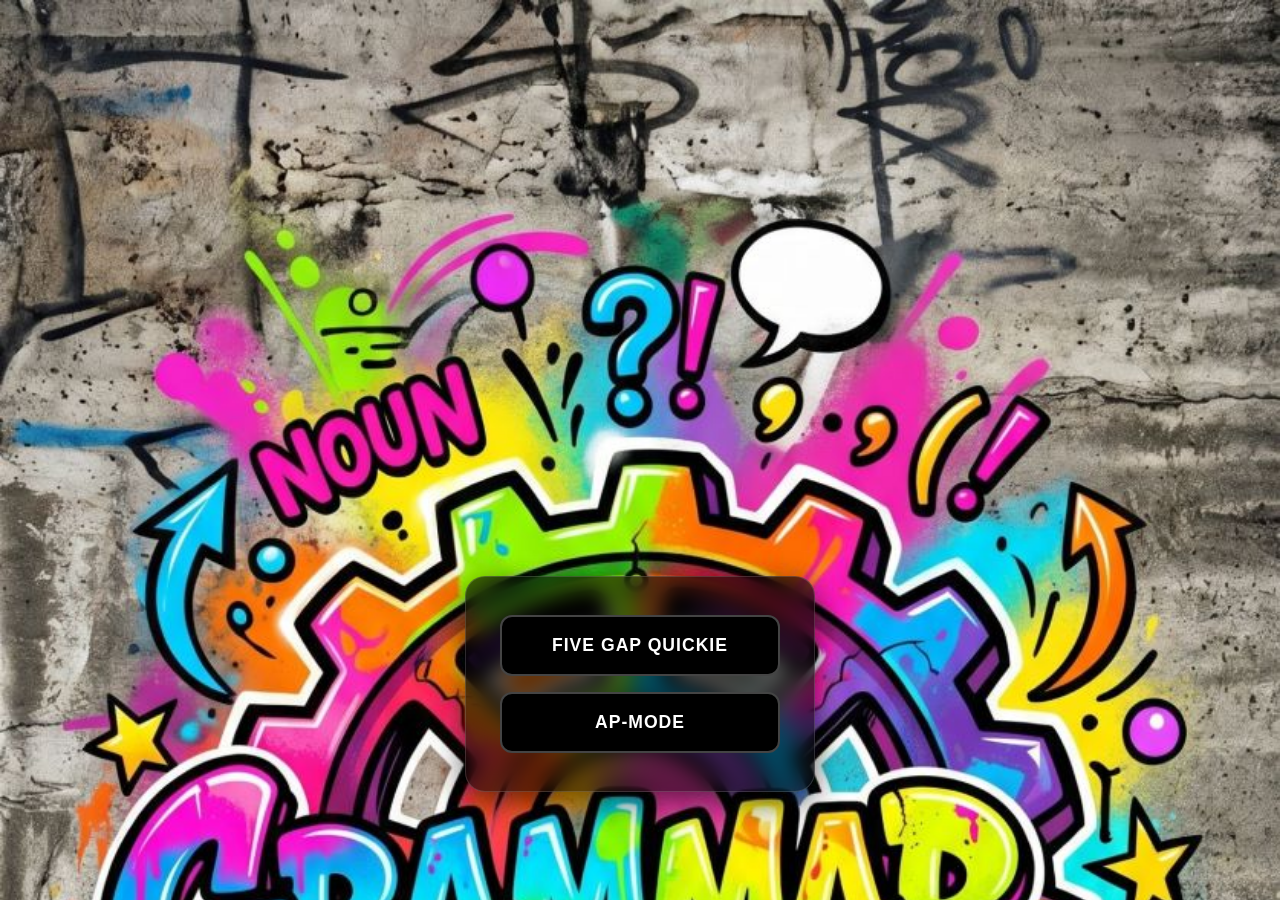
==== commit 4add5ecc: "Update index.html" ====
--- a/index.html
+++ b/index.html
@@ -45,6 +45,8 @@
             </div>
         </section>
 
+        <section id="loser-screen" class="screen"></section>
+
         <section id="result-screen" class="screen" style="justify-content:center; align-items:center;">
             <div class="menu-card" style="text-align: center; margin-bottom: 0;">
                 <h1 id="res-title" style="color: var(--success); font-size: 2rem; margin-bottom: 10px;">FERTIG!</h1>
--- a/style.css
+++ b/style.css
@@ -11,101 +11,60 @@
 * { box-sizing: border-box; margin: 0; padding: 0; font-family: sans-serif; -webkit-tap-highlight-color: transparent; }
 body { width: 100vw; height: 100vh; height: 100dvh; overflow: hidden; background: var(--start-bg); color: #000000; transition: background 0.3s; }
 
-/* Erzwungene weiße Schrift in den Spielmodi */
-body.ap-mode, body.q-mode { color: #ffffff !important; }
+/* HIER WAR DER FEHLER: Der schwarze Hintergrund für den AP-Modus hat gefehlt! */
+body.ap-mode { background: var(--ap-bg) !important; color: #ffffff !important; }
+body.q-mode { background: linear-gradient(rgba(0,0,0,0.85), rgba(0,0,0,0.85)), url('logo.jpg') center / cover !important; color: #ffffff !important; }
 
 .screen { position: absolute; width: 100%; height: 100%; display: none; flex-direction: column; padding: 15px; }
 .screen.active { display: flex; }
 
-#start-screen { background: url('logo.jpg') no-repeat center center; background-size: cover; justify-content: center; align-items: center; }
-.btn-mode { background: #000; color: #fff; border: 2px solid #000; padding: 15px 30px; margin: 10px; border-radius: 10px; font-weight: bold; cursor: pointer; text-transform: uppercase; }
-.btn-mode:active { background: #fff; color: #000; }
+/* Startbildschirm: Zentriert in der unteren Hälfte */
+#start-screen { background: url('logo.jpg') no-repeat center top; background-size: cover; align-items: center; justify-content: flex-end; padding-bottom: 12vh; }
+.menu-card { display: flex; flex-direction: column; align-items: center; width: 90%; max-width: 350px; background: rgba(0, 0, 0, 0.6); backdrop-filter: blur(10px); padding: 30px 20px; border-radius: 20px; box-shadow: 0 10px 30px rgba(0,0,0,0.6); border: 1px solid rgba(255,255,255,0.15); }
+.btn-mode { width: 100%; max-width: 280px; background: #000; color: #fff; border: 2px solid #444; padding: 18px; margin: 8px 0; border-radius: 12px; font-weight: bold; cursor: pointer; text-transform: uppercase; letter-spacing: 1px; font-size: 1.1rem; transition: 0.2s; text-align: center; }
+.btn-mode:active { background: #fff; color: #000; border-color: #fff; }
 
-/* HUD - Jetzt zentriert und in der Breite begrenzt */
+.btn-menu { background: rgba(255,255,255,0.1); border: 1px solid rgba(255,255,255,0.2); color: white; padding: 8px 15px; border-radius: 8px; font-size: 0.8rem; cursor: pointer; }
+
 .hud-top { display: flex; justify-content: space-between; align-items: center; margin: 0 auto 10px auto; width: 100%; max-width: 800px; flex-shrink: 0; }
 .hearts { color: #e74c3c; font-size: 1.5rem; letter-spacing: 3px; }
 .timer { font-family: monospace; font-size: 1.3rem; font-weight: bold; }
 .timer.blink { color: #e74c3c; animation: blinker 1s linear infinite; }
 @keyframes blinker { 50% { opacity: 0; } }
 
-/* Fortschrittsbalken - Ebenfalls zentriert */
-.progress-container { width: 100%; max-width: 800px; margin: 0 auto 15px auto; height: 6px; background: #333; border-radius: 3px; overflow: hidden; flex-shrink: 0; }
+.progress-container { width: 100%; max-width: 800px; margin: 0 auto 15px auto; height: 6px; background: rgba(255,255,255,0.15); border-radius: 3px; overflow: hidden; flex-shrink: 0; }
 #progress-bar { height: 100%; width: 0%; background: var(--ap-primary); transition: 0.3s; }
 
-/* Textbereich - Standard für Mobile (Volltextbreite bis max 800px) */
-.text-container { 
-    flex: 1; 
-    overflow-y: auto; 
-    line-height: 2; 
-    font-size: 1.3rem; 
-    padding: 10px; 
-    text-align: left; 
-    color: #ffffff !important; 
-    width: 100%; 
-    max-width: 800px; 
-    margin: 0 auto; 
-}
+.text-container { flex: 1; overflow-y: auto; line-height: 1.8; font-size: 1.2rem; padding: 10px; text-align: left; width: 100%; max-width: 800px; margin: 0 auto; }
 
-.gap {
-    display: inline-block;
-    border-bottom: 2px solid var(--ap-primary);
-    min-width: 50px;
-    padding: 0 8px;
-    margin: 0 4px;
-    color: var(--ap-primary);
-    font-weight: bold;
-    text-align: center;
-    position: relative;
-    transition: all 0.2s;
-}
+.gap { display: inline-block; border-bottom: 2px solid var(--ap-primary); min-width: 40px; padding: 0 5px; margin: 0 3px; color: var(--ap-primary); font-weight: bold; text-align: center; position: relative; transition: all 0.2s; }
 .gap.active { color: #ffffff !important; border-bottom-color: #ffffff !important; }
-.gap.active::after {
-    content: ''; position: absolute; right: 0; bottom: 4px;
-    width: 2px; height: 70%; background: #fff;
-    animation: blinker 0.8s step-end infinite;
-}
-
+.gap.active::after { content: ''; position: absolute; right: 0; bottom: 4px; width: 2px; height: 70%; background: #fff; animation: blinker 0.8s step-end infinite; }
 .gap.correct { color: var(--success); border-bottom-color: var(--success); }
 .gap.corrected { color: var(--corrected); border-bottom-color: var(--corrected); }
 
-/* Tastatur & MC Buttons - Zentriert und begrenzt */
-.footer-controls { 
-    flex-shrink: 0; 
-    padding-top: 10px; 
-    padding-bottom: env(safe-area-inset-bottom, 20px); 
-    width: 100%; 
-    max-width: 800px; 
-    margin: 0 auto; 
-}
+.footer-controls { flex-shrink: 0; padding-top: 5px; padding-bottom: env(safe-area-inset-bottom, 15px); width: 100%; max-width: 800px; margin: 0 auto; text-align: center; }
+
+/* Base Word Badge - Jetzt perfekt lesbar */
+#base-word-badge { background: rgba(74, 144, 226, 0.2); border: 1px solid var(--ap-primary); color: var(--ap-primary); padding: 8px 20px; border-radius: 20px; display: inline-block; margin-bottom: 8px; font-weight: bold; font-size: 1rem; letter-spacing: 1.5px; text-transform: uppercase; }
+.feedback-msg { font-weight: bold; min-height: 1.2em; margin-bottom: 8px; font-size: 1.1rem; }
+
 .keyboard { display: flex; flex-direction: column; gap: 6px; }
 .kb-row { display: flex; justify-content: center; gap: 4px; }
-.key { 
-    background: #2a2a2a; color: #fff; border: none; 
-    height: 45px; min-width: 32px; flex: 1; max-width: 45px;
-    border-radius: 5px; font-size: 1.1rem; font-weight: bold;
-    box-shadow: 0 3px 0 #000;
-    cursor: pointer;
-}
+.key { background: #2a2a2a; color: #fff; border: none; height: 48px; min-width: 32px; flex: 1; max-width: 45px; border-radius: 6px; font-size: 1.2rem; font-weight: bold; box-shadow: 0 3px 0 #000; cursor: pointer; }
 .key:active { transform: translateY(2px); box-shadow: none; background: #444; }
-.key.wide { max-width: 70px; background: #3d3d3d; }
+.key.wide { max-width: 70px; background: #3d3d3d; font-size: 1rem; }
+.key.space { max-width: 200px; }
+
+.mc-container { display: flex; flex-direction: column; gap: 10px; align-items: center; }
+.mc-btn { width: 100%; max-width: 400px; background: rgba(0,0,0,0.6); color: #fff; border: 1px solid rgba(255,255,255,0.2); padding: 15px; border-radius: 12px; font-size: 1.1rem; font-weight: bold; cursor: pointer; transition: 0.2s; backdrop-filter: blur(5px); }
+.mc-btn:active { background: #fff; color: #000; }
 
 #flash-overlay { position: fixed; top: 0; left: 0; width: 100%; height: 100%; pointer-events: none; opacity: 0; transition: 0.15s; z-index: 100; }
 
-/* ==========================================================================
-   PC / TABLET UPGRADES (Ab 769px Breite)
-   ========================================================================== */
 @media (min-width: 769px) {
-    .text-container {
-        font-size: 1.6rem; /* Große, gut lesbare Schrift */
-        line-height: 2.2;
-        padding: 20px;
-    }
-    
-    .key {
-        height: 55px; /* Etwas höhere Tasten für besseres Klicken am PC */
-        font-size: 1.3rem;
-        max-width: 60px;
-    }
-    
+    .text-container { font-size: 1.5rem; line-height: 2.2; padding: 20px; }
+    .key { height: 55px; font-size: 1.3rem; max-width: 55px; }
     .key.wide { max-width: 90px; }
+    #base-word-badge { font-size: 1.1rem; padding: 8px 25px; }
 }
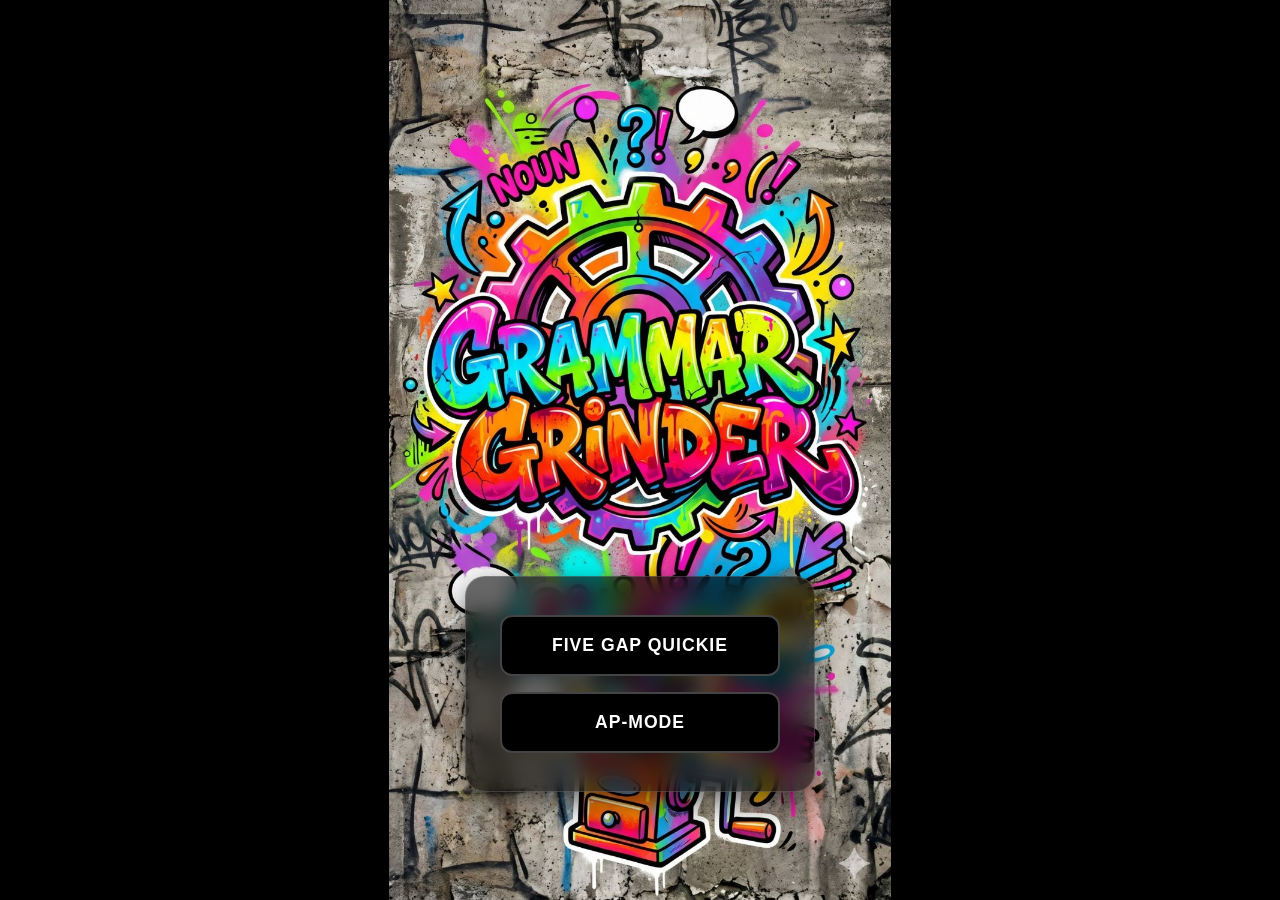
==== commit 28d79efd: "Update index.html" ====
--- a/index.html
+++ b/index.html
@@ -21,14 +21,17 @@
 
         <section id="game-screen" class="screen">
             <div class="hud-top">
+                <div id="hearts" class="hearts"></div>
+                
                 <div id="ap-hud-elements" style="display: none; align-items: center; gap: 15px;">
-                    <div id="hearts" class="hearts"></div>
                     <div id="timer" class="timer">05:00</div>
                 </div>
+                
                 <div id="q-hud-elements" style="display: none; align-items: center; gap: 15px;">
                     <div id="stopwatch-display" class="timer">00:00</div>
                     <div id="best-time-display" style="font-size: 0.8rem; opacity: 0.7;">Best: --:--</div>
                 </div>
+                
                 <button id="btn-goto-menu" class="btn-menu">MENU</button>
             </div>
             
--- a/style.css
+++ b/style.css
@@ -11,15 +11,16 @@
 * { box-sizing: border-box; margin: 0; padding: 0; font-family: sans-serif; -webkit-tap-highlight-color: transparent; }
 body { width: 100vw; height: 100vh; height: 100dvh; overflow: hidden; background: var(--start-bg); color: #000000; transition: background 0.3s; }
 
-/* HIER WAR DER FEHLER: Der schwarze Hintergrund für den AP-Modus hat gefehlt! */
 body.ap-mode { background: var(--ap-bg) !important; color: #ffffff !important; }
 body.q-mode { background: linear-gradient(rgba(0,0,0,0.85), rgba(0,0,0,0.85)), url('logo.jpg') center / cover !important; color: #ffffff !important; }
 
 .screen { position: absolute; width: 100%; height: 100%; display: none; flex-direction: column; padding: 15px; }
 .screen.active { display: flex; }
 
-/* Startbildschirm: Zentriert in der unteren Hälfte */
-#start-screen { background: url('logo.jpg') no-repeat center top; background-size: cover; align-items: center; justify-content: flex-end; padding-bottom: 12vh; }
+/* Startbildschirm & Loser-Screen Smartphone */
+#start-screen { background: #000 url('logo.jpg') no-repeat center bottom; background-size: cover; align-items: center; justify-content: flex-end; padding-bottom: 12vh; }
+#loser-screen { background: #000 url('loser.jpg') no-repeat center bottom; background-size: cover; }
+
 .menu-card { display: flex; flex-direction: column; align-items: center; width: 90%; max-width: 350px; background: rgba(0, 0, 0, 0.6); backdrop-filter: blur(10px); padding: 30px 20px; border-radius: 20px; box-shadow: 0 10px 30px rgba(0,0,0,0.6); border: 1px solid rgba(255,255,255,0.15); }
 .btn-mode { width: 100%; max-width: 280px; background: #000; color: #fff; border: 2px solid #444; padding: 18px; margin: 8px 0; border-radius: 12px; font-weight: bold; cursor: pointer; text-transform: uppercase; letter-spacing: 1px; font-size: 1.1rem; transition: 0.2s; text-align: center; }
 .btn-mode:active { background: #fff; color: #000; border-color: #fff; }
@@ -45,9 +46,8 @@
 
 .footer-controls { flex-shrink: 0; padding-top: 5px; padding-bottom: env(safe-area-inset-bottom, 15px); width: 100%; max-width: 800px; margin: 0 auto; text-align: center; }
 
-/* Base Word Badge - Jetzt perfekt lesbar */
 #base-word-badge { background: rgba(74, 144, 226, 0.2); border: 1px solid var(--ap-primary); color: var(--ap-primary); padding: 8px 20px; border-radius: 20px; display: inline-block; margin-bottom: 8px; font-weight: bold; font-size: 1rem; letter-spacing: 1.5px; text-transform: uppercase; }
-.feedback-msg { font-weight: bold; min-height: 1.2em; margin-bottom: 8px; font-size: 1.1rem; }
+.feedback-msg { font-weight: bold; min-height: 1.2em; margin-bottom: 8px; font-size: 1.1rem; line-height: 1.4; padding: 0 10px; }
 
 .keyboard { display: flex; flex-direction: column; gap: 6px; }
 .kb-row { display: flex; justify-content: center; gap: 4px; }
@@ -63,6 +63,8 @@
 #flash-overlay { position: fixed; top: 0; left: 0; width: 100%; height: 100%; pointer-events: none; opacity: 0; transition: 0.15s; z-index: 100; }
 
 @media (min-width: 769px) {
+    /* PC: Kino-Modus */
+    #start-screen, #loser-screen { background-size: contain; background-position: center; }
     .text-container { font-size: 1.5rem; line-height: 2.2; padding: 20px; }
     .key { height: 55px; font-size: 1.3rem; max-width: 55px; }
     .key.wide { max-width: 90px; }
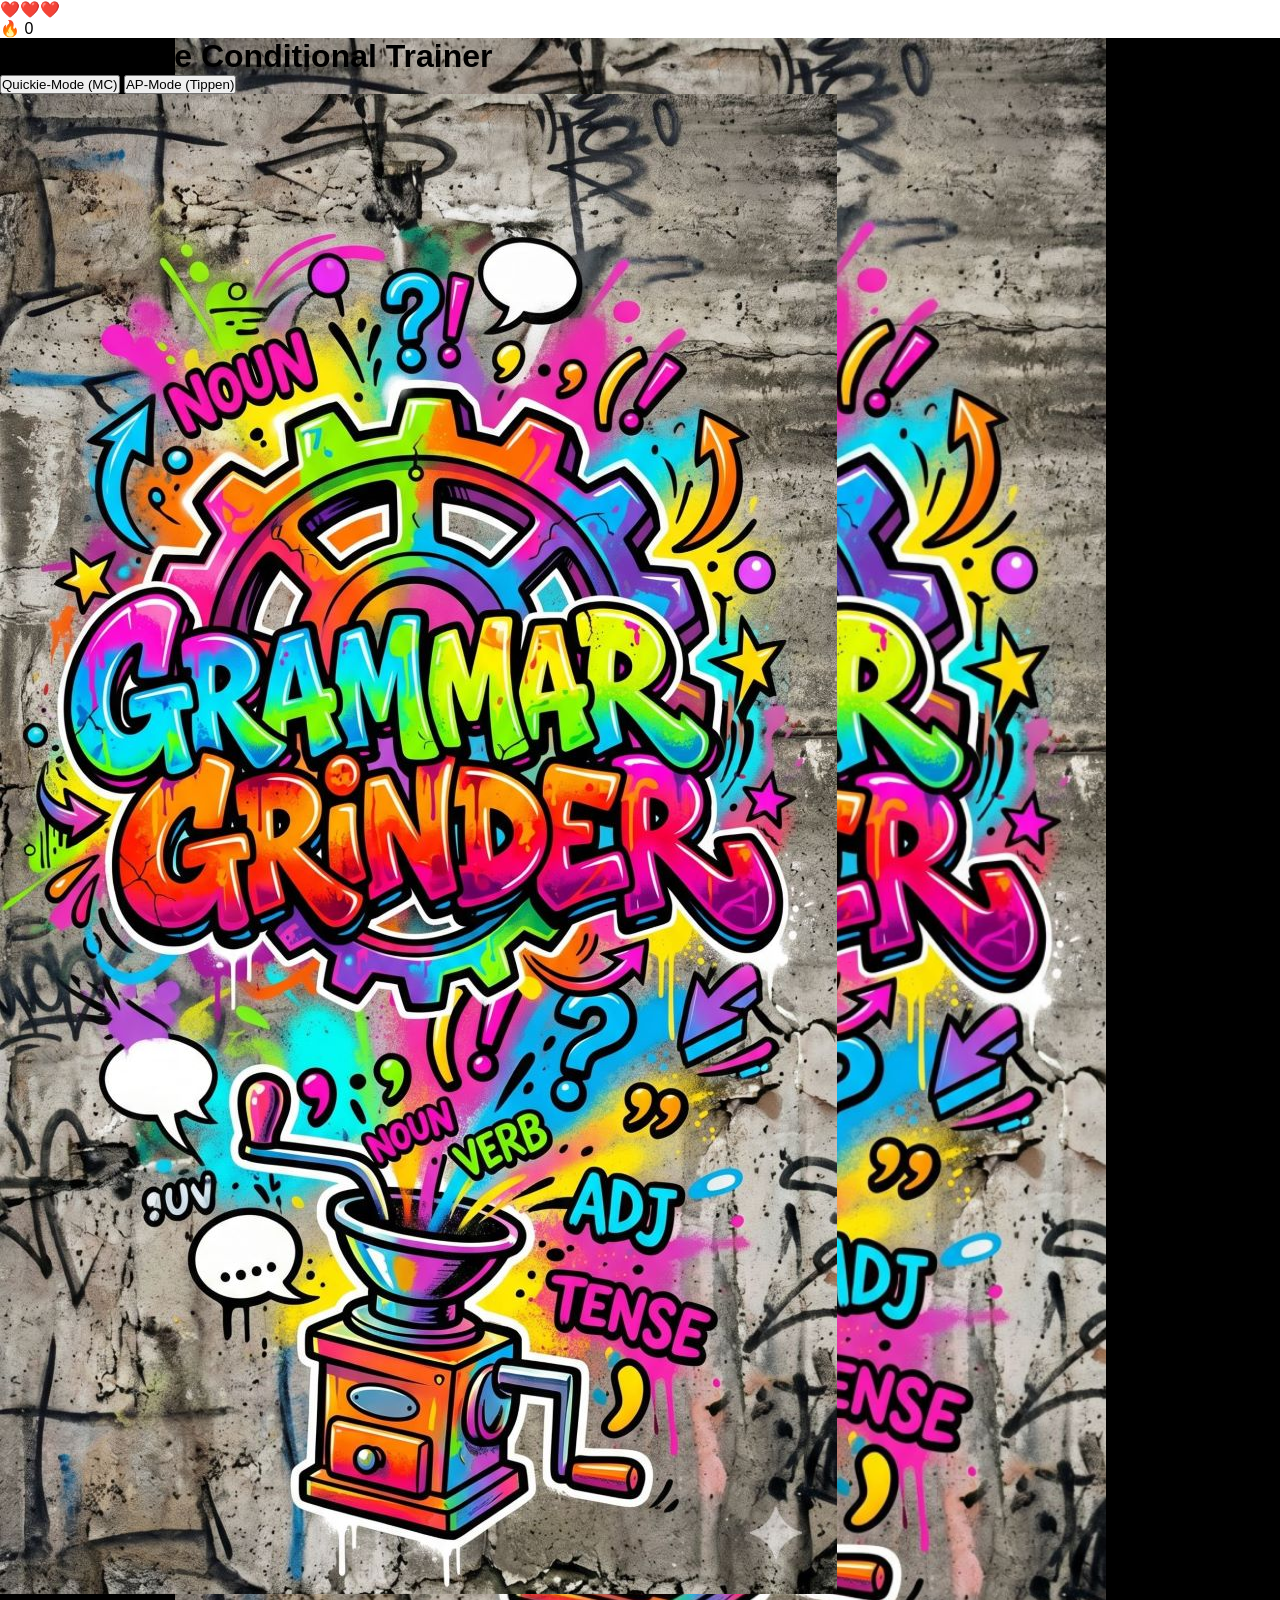
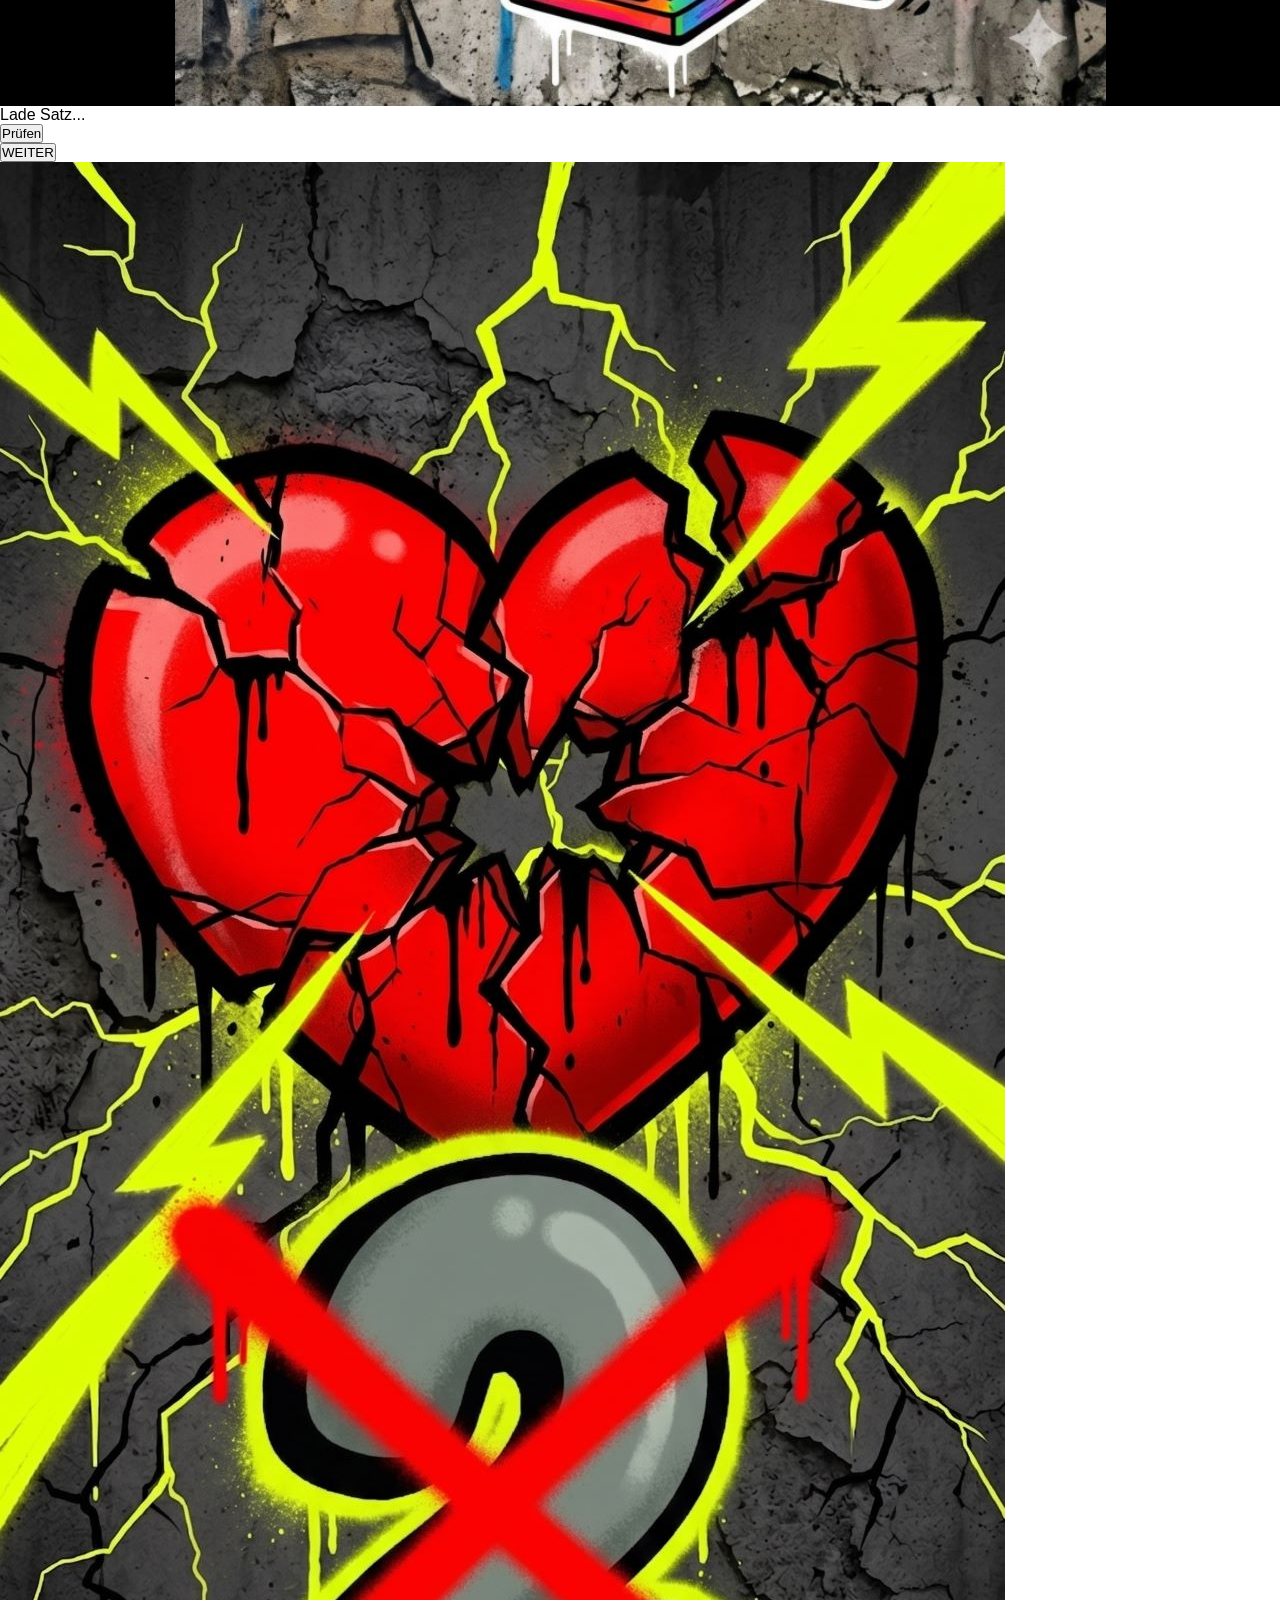
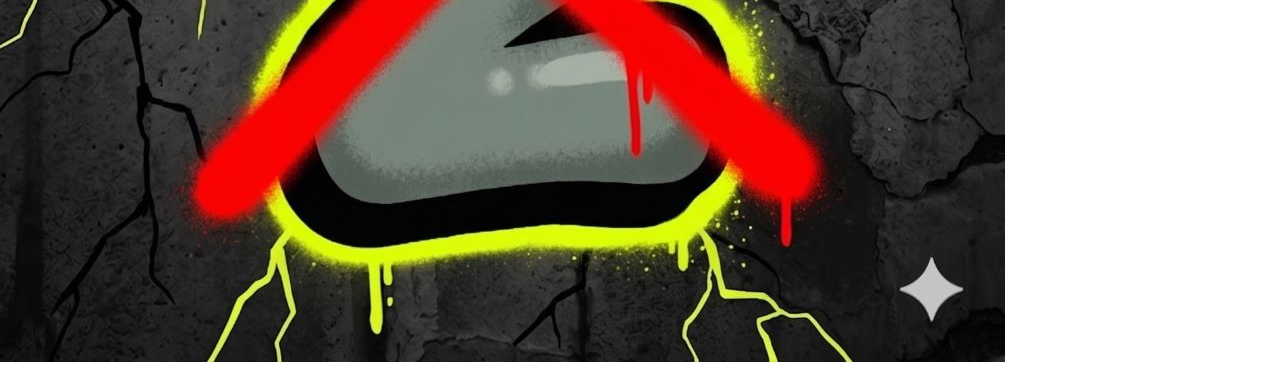
==== commit f71057fb: "Update index.html" ====
--- a/index.html
+++ b/index.html
@@ -2,61 +2,53 @@
 <html lang="de">
 <head>
     <meta charset="UTF-8">
-    <meta name="viewport" content="width=device-width, initial-scale=1.0, maximum-scale=1.0, user-scalable=no, viewport-fit=cover">
-    <meta name="apple-mobile-web-app-capable" content="yes">
-    <title>GrammarGrinder</title>
+    <meta name="viewport" content="width=device-width, initial-scale=1.0, maximum-scale=1.0, user-scalable=no">
+    <title>Iffy - Conditional Trainer</title>
     <link rel="stylesheet" href="style.css">
 </head>
 <body>
-    <div id="flash-overlay"></div>
-    <canvas id="fireworks-canvas" style="position:fixed; top:0; left:0; pointer-events:none; z-index:99;"></canvas>
+    <div id="app-container">
+        <header id="stats-bar" class="hidden">
+            <div id="lives">❤️❤️❤️</div>
+            <div id="streak">🔥 0</div>
+        </header>
 
-    <div id="app-wrapper">
-        <section id="start-screen" class="screen active">
-            <div class="menu-card">
-                <button class="btn-mode" id="btn-quickie">Five Gap Quickie</button>
-                <button class="btn-mode" id="btn-ap">AP-Mode</button>
+        <main id="content-area">
+            <div id="start-screen">
+                <div class="start-ui-zone">
+                    <h1>The Ultimate Conditional Trainer</h1>
+                    <div class="mode-selection">
+                        <button onclick="startGame('quickie')">Quickie-Mode (MC)</button>
+                        <button onclick="startGame('ap')">AP-Mode (Tippen)</button>
+                    </div>
+                </div>
+                <div class="start-image-zone">
+                    <img src="logo.jpg" alt="Iffy Logo" id="logo" onerror="this.style.display='none'">
+                </div>
             </div>
-        </section>
 
-        <section id="game-screen" class="screen">
-            <div class="hud-top">
-                <div id="hearts" class="hearts"></div>
-                
-                <div id="ap-hud-elements" style="display: none; align-items: center; gap: 15px;">
-                    <div id="timer" class="timer">05:00</div>
-                </div>
-                
-                <div id="q-hud-elements" style="display: none; align-items: center; gap: 15px;">
-                    <div id="stopwatch-display" class="timer">00:00</div>
-                    <div id="best-time-display" style="font-size: 0.8rem; opacity: 0.7;">Best: --:--</div>
-                </div>
-                
-                <button id="btn-goto-menu" class="btn-menu">MENU</button>
+            <div id="game-screen" class="hidden">
+                <div id="text-display">Lade Satz...</div>
+            </div>
+        </main>
+
+        <footer id="thumb-zone" class="hidden">
+            <div id="quickie-controls" class="hidden"></div>
+            
+            <div id="ap-controls" class="hidden">
+                <div id="ap-input-display"></div>
+                <div id="keyboard"></div>
+                <button id="ap-submit" onclick="checkAPAnswer()">Prüfen</button>
             </div>
             
-            <div class="progress-container"><div id="progress-bar"></div></div>
-            
-            <div id="text-display" class="text-container"></div>
-            
-            <div class="footer-controls">
-                <div id="base-word-badge" style="display: none;"></div>
-                <div id="feedback-message" class="feedback-msg"></div>
+            <button id="next-btn" class="hidden" onclick="loadNext()">WEITER</button>
+        </footer>
 
-                <div id="keyboard-container" class="keyboard" style="display: none;"></div>
-                <div id="mc-container" class="mc-container" style="display: none;"></div>
-            </div>
-        </section>
+        <div id="feedback-flash" class="hidden"></div>
 
-        <section id="loser-screen" class="screen"></section>
-
-        <section id="result-screen" class="screen" style="justify-content:center; align-items:center;">
-            <div class="menu-card" style="text-align: center; margin-bottom: 0;">
-                <h1 id="res-title" style="color: var(--success); font-size: 2rem; margin-bottom: 10px;">FERTIG!</h1>
-                <p id="res-stats" style="margin-bottom: 20px; font-weight: bold;"></p>
-                <button class="btn-mode" onclick="location.reload()">NOCHMAL</button>
-            </div>
-        </section>
+        <div id="game-over-screen" class="hidden">
+            <img src="loser.jpg" alt="Game Over" onerror="this.style.display='none'">
+        </div>
     </div>
     <script src="app.js"></script>
 </body>
--- a/style.css
+++ b/style.css
@@ -17,7 +17,6 @@
 .screen { position: absolute; width: 100%; height: 100%; display: none; flex-direction: column; padding: 15px; }
 .screen.active { display: flex; }
 
-/* Startbildschirm & Loser-Screen Smartphone */
 #start-screen { background: #000 url('logo.jpg') no-repeat center bottom; background-size: cover; align-items: center; justify-content: flex-end; padding-bottom: 12vh; }
 #loser-screen { background: #000 url('loser.jpg') no-repeat center bottom; background-size: cover; }
 
@@ -36,15 +35,18 @@
 .progress-container { width: 100%; max-width: 800px; margin: 0 auto 15px auto; height: 6px; background: rgba(255,255,255,0.15); border-radius: 3px; overflow: hidden; flex-shrink: 0; }
 #progress-bar { height: 100%; width: 0%; background: var(--ap-primary); transition: 0.3s; }
 
+/* Textbereich darf scrollen, wenn er zu lang wird */
 .text-container { flex: 1; overflow-y: auto; line-height: 1.8; font-size: 1.2rem; padding: 10px; text-align: left; width: 100%; max-width: 800px; margin: 0 auto; }
 
 .gap { display: inline-block; border-bottom: 2px solid var(--ap-primary); min-width: 40px; padding: 0 5px; margin: 0 3px; color: var(--ap-primary); font-weight: bold; text-align: center; position: relative; transition: all 0.2s; }
 .gap.active { color: #ffffff !important; border-bottom-color: #ffffff !important; }
 .gap.active::after { content: ''; position: absolute; right: 0; bottom: 4px; width: 2px; height: 70%; background: #fff; animation: blinker 0.8s step-end infinite; }
-.gap.correct { color: var(--success); border-bottom-color: var(--success); }
-.gap.corrected { color: var(--corrected); border-bottom-color: var(--corrected); }
 
-.footer-controls { flex-shrink: 0; padding-top: 5px; padding-bottom: env(safe-area-inset-bottom, 15px); width: 100%; max-width: 800px; margin: 0 auto; text-align: center; }
+.gap.perfect { color: var(--success) !important; border-bottom-color: var(--success) !important; }
+.gap.corrected { color: var(--warning) !important; border-bottom-color: var(--warning) !important; }
+.gap.failed { color: var(--danger) !important; border-bottom-color: var(--danger) !important; }
+
+.footer-controls { flex-shrink: 0; padding-top: 5px; padding-bottom: env(safe-area-inset-bottom, 10px); width: 100%; max-width: 800px; margin: 0 auto; text-align: center; }
 
 #base-word-badge { background: rgba(74, 144, 226, 0.2); border: 1px solid var(--ap-primary); color: var(--ap-primary); padding: 8px 20px; border-radius: 20px; display: inline-block; margin-bottom: 8px; font-weight: bold; font-size: 1rem; letter-spacing: 1.5px; text-transform: uppercase; }
 .feedback-msg { font-weight: bold; min-height: 1.2em; margin-bottom: 8px; font-size: 1.1rem; line-height: 1.4; padding: 0 10px; }
@@ -56,17 +58,21 @@
 .key.wide { max-width: 70px; background: #3d3d3d; font-size: 1rem; }
 .key.space { max-width: 200px; }
 
-.mc-container { display: flex; flex-direction: column; gap: 10px; align-items: center; }
-.mc-btn { width: 100%; max-width: 400px; background: rgba(0,0,0,0.6); color: #fff; border: 1px solid rgba(255,255,255,0.2); padding: 15px; border-radius: 12px; font-size: 1.1rem; font-weight: bold; cursor: pointer; transition: 0.2s; backdrop-filter: blur(5px); }
+/* OPTIMIERT FÜR SMARTPHONE: Kompaktere Buttons, damit sie nicht aus dem Bild rutschen */
+.mc-container { display: flex; flex-direction: column; gap: 6px; align-items: center; }
+.mc-btn { width: 100%; max-width: 400px; background: rgba(0,0,0,0.6); color: #fff; border: 1px solid rgba(255,255,255,0.2); padding: 10px; border-radius: 8px; font-size: 1.05rem; font-weight: bold; cursor: pointer; transition: 0.2s; backdrop-filter: blur(5px); }
 .mc-btn:active { background: #fff; color: #000; }
 
 #flash-overlay { position: fixed; top: 0; left: 0; width: 100%; height: 100%; pointer-events: none; opacity: 0; transition: 0.15s; z-index: 100; }
 
 @media (min-width: 769px) {
-    /* PC: Kino-Modus */
     #start-screen, #loser-screen { background-size: contain; background-position: center; }
     .text-container { font-size: 1.5rem; line-height: 2.2; padding: 20px; }
     .key { height: 55px; font-size: 1.3rem; max-width: 55px; }
     .key.wide { max-width: 90px; }
     #base-word-badge { font-size: 1.1rem; padding: 8px 25px; }
+    
+    /* PC: Wieder große, luxuriöse MC-Buttons */
+    .mc-container { gap: 10px; }
+    .mc-btn { padding: 15px; border-radius: 12px; font-size: 1.1rem; }
 }
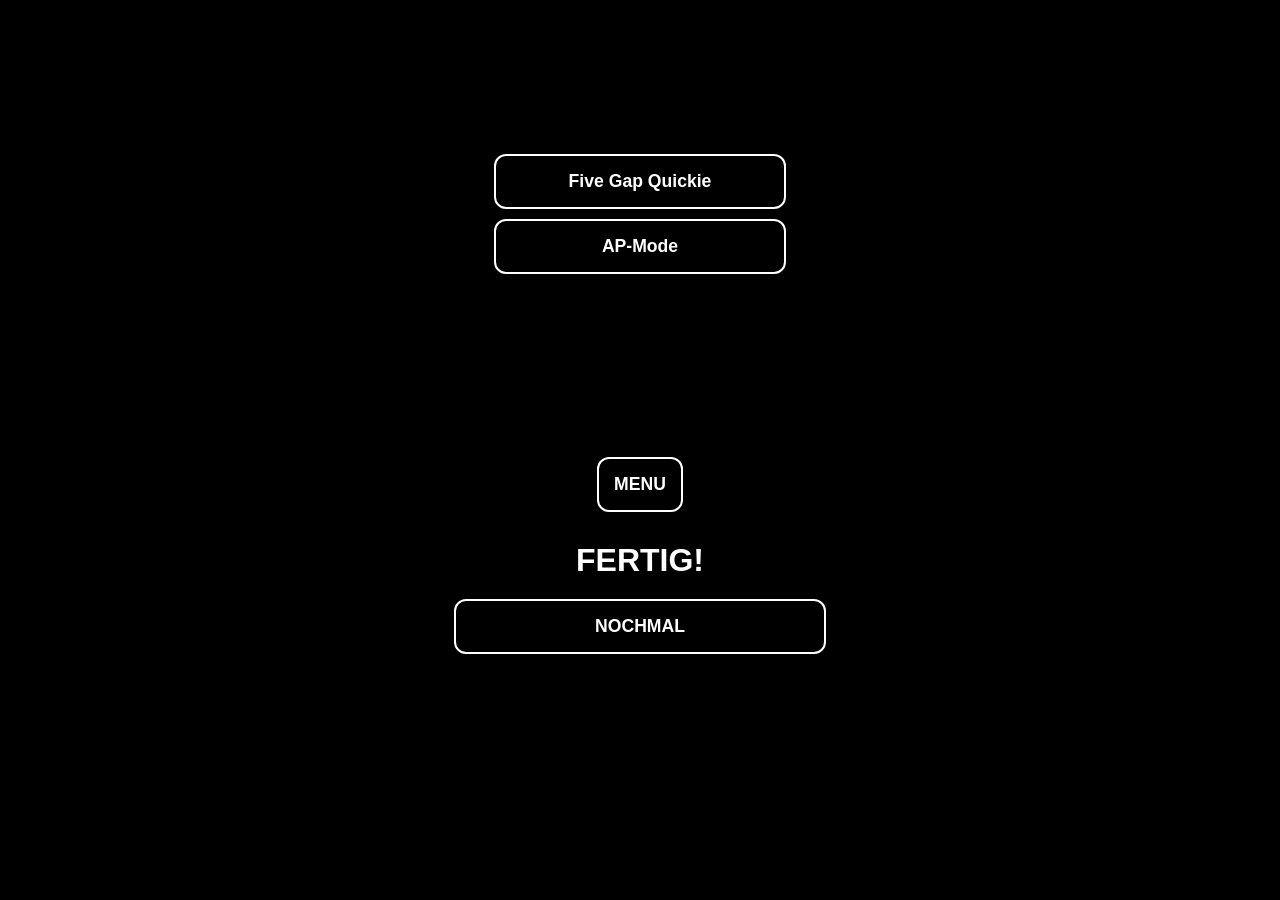
==== commit c6205b6e: "Update index.html" ====
--- a/index.html
+++ b/index.html
@@ -2,53 +2,61 @@
 <html lang="de">
 <head>
     <meta charset="UTF-8">
-    <meta name="viewport" content="width=device-width, initial-scale=1.0, maximum-scale=1.0, user-scalable=no">
-    <title>Iffy - Conditional Trainer</title>
+    <meta name="viewport" content="width=device-width, initial-scale=1.0, maximum-scale=1.0, user-scalable=no, viewport-fit=cover">
+    <meta name="apple-mobile-web-app-capable" content="yes">
+    <title>GrammarGrinder</title>
     <link rel="stylesheet" href="style.css">
 </head>
 <body>
-    <div id="app-container">
-        <header id="stats-bar" class="hidden">
-            <div id="lives">❤️❤️❤️</div>
-            <div id="streak">🔥 0</div>
-        </header>
+    <div id="flash-overlay"></div>
+    <canvas id="fireworks-canvas" style="position:fixed; top:0; left:0; pointer-events:none; z-index:99;"></canvas>
 
-        <main id="content-area">
-            <div id="start-screen">
-                <div class="start-ui-zone">
-                    <h1>The Ultimate Conditional Trainer</h1>
-                    <div class="mode-selection">
-                        <button onclick="startGame('quickie')">Quickie-Mode (MC)</button>
-                        <button onclick="startGame('ap')">AP-Mode (Tippen)</button>
-                    </div>
+    <div id="app-wrapper">
+        <section id="start-screen" class="screen active">
+            <div class="menu-card">
+                <button class="btn-mode" id="btn-quickie">Five Gap Quickie</button>
+                <button class="btn-mode" id="btn-ap">AP-Mode</button>
+            </div>
+        </section>
+
+        <section id="game-screen" class="screen">
+            <div class="hud-top">
+                <div id="hearts" class="hearts"></div>
+                
+                <div id="ap-hud-elements" style="display: none; align-items: center; gap: 15px;">
+                    <div id="timer" class="timer">05:00</div>
                 </div>
-                <div class="start-image-zone">
-                    <img src="logo.jpg" alt="Iffy Logo" id="logo" onerror="this.style.display='none'">
+                
+                <div id="q-hud-elements" style="display: none; align-items: center; gap: 15px;">
+                    <div id="stopwatch-display" class="timer">00:00</div>
+                    <div id="best-time-display" style="font-size: 0.8rem; opacity: 0.7;">Best: --:--</div>
                 </div>
-            </div>
-
-            <div id="game-screen" class="hidden">
-                <div id="text-display">Lade Satz...</div>
-            </div>
-        </main>
-
-        <footer id="thumb-zone" class="hidden">
-            <div id="quickie-controls" class="hidden"></div>
-            
-            <div id="ap-controls" class="hidden">
-                <div id="ap-input-display"></div>
-                <div id="keyboard"></div>
-                <button id="ap-submit" onclick="checkAPAnswer()">Prüfen</button>
+                
+                <button id="btn-goto-menu" class="btn-menu">MENU</button>
             </div>
             
-            <button id="next-btn" class="hidden" onclick="loadNext()">WEITER</button>
-        </footer>
+            <div class="progress-container"><div id="progress-bar"></div></div>
+            
+            <div id="text-display" class="text-container"></div>
+            
+            <div class="footer-controls">
+                <div id="base-word-badge" style="display: none;"></div>
+                <div id="feedback-message" class="feedback-msg"></div>
 
-        <div id="feedback-flash" class="hidden"></div>
+                <div id="keyboard-container" class="keyboard" style="display: none;"></div>
+                <div id="mc-container" class="mc-container" style="display: none;"></div>
+            </div>
+        </section>
 
-        <div id="game-over-screen" class="hidden">
-            <img src="loser.jpg" alt="Game Over" onerror="this.style.display='none'">
-        </div>
+        <section id="loser-screen" class="screen"></section>
+
+        <section id="result-screen" class="screen" style="justify-content:center; align-items:center;">
+            <div class="menu-card" style="text-align: center; margin-bottom: 0;">
+                <h1 id="res-title" style="color: var(--success); font-size: 2rem; margin-bottom: 10px;">FERTIG!</h1>
+                <p id="res-stats" style="margin-bottom: 20px; font-weight: bold;"></p>
+                <button class="btn-mode" onclick="location.reload()">NOCHMAL</button>
+            </div>
+        </section>
     </div>
     <script src="app.js"></script>
 </body>
--- a/style.css
+++ b/style.css
@@ -1,78 +1,216 @@
 :root {
-    --start-bg: #ffffff;
-    --ap-bg: #0a0a0a;
-    --ap-primary: #4A90E2;
-    --success: #2ecc71 !important;
-    --warning: #f39c12 !important;
-    --danger: #e74c3c !important;
-    --corrected: #ffffff !important;
-}
-
-* { box-sizing: border-box; margin: 0; padding: 0; font-family: sans-serif; -webkit-tap-highlight-color: transparent; }
-body { width: 100vw; height: 100vh; height: 100dvh; overflow: hidden; background: var(--start-bg); color: #000000; transition: background 0.3s; }
-
-body.ap-mode { background: var(--ap-bg) !important; color: #ffffff !important; }
-body.q-mode { background: linear-gradient(rgba(0,0,0,0.85), rgba(0,0,0,0.85)), url('logo.jpg') center / cover !important; color: #ffffff !important; }
-
-.screen { position: absolute; width: 100%; height: 100%; display: none; flex-direction: column; padding: 15px; }
-.screen.active { display: flex; }
-
-#start-screen { background: #000 url('logo.jpg') no-repeat center bottom; background-size: cover; align-items: center; justify-content: flex-end; padding-bottom: 12vh; }
-#loser-screen { background: #000 url('loser.jpg') no-repeat center bottom; background-size: cover; }
-
-.menu-card { display: flex; flex-direction: column; align-items: center; width: 90%; max-width: 350px; background: rgba(0, 0, 0, 0.6); backdrop-filter: blur(10px); padding: 30px 20px; border-radius: 20px; box-shadow: 0 10px 30px rgba(0,0,0,0.6); border: 1px solid rgba(255,255,255,0.15); }
-.btn-mode { width: 100%; max-width: 280px; background: #000; color: #fff; border: 2px solid #444; padding: 18px; margin: 8px 0; border-radius: 12px; font-weight: bold; cursor: pointer; text-transform: uppercase; letter-spacing: 1px; font-size: 1.1rem; transition: 0.2s; text-align: center; }
-.btn-mode:active { background: #fff; color: #000; border-color: #fff; }
-
-.btn-menu { background: rgba(255,255,255,0.1); border: 1px solid rgba(255,255,255,0.2); color: white; padding: 8px 15px; border-radius: 8px; font-size: 0.8rem; cursor: pointer; }
-
-.hud-top { display: flex; justify-content: space-between; align-items: center; margin: 0 auto 10px auto; width: 100%; max-width: 800px; flex-shrink: 0; }
-.hearts { color: #e74c3c; font-size: 1.5rem; letter-spacing: 3px; }
-.timer { font-family: monospace; font-size: 1.3rem; font-weight: bold; }
-.timer.blink { color: #e74c3c; animation: blinker 1s linear infinite; }
-@keyframes blinker { 50% { opacity: 0; } }
-
-.progress-container { width: 100%; max-width: 800px; margin: 0 auto 15px auto; height: 6px; background: rgba(255,255,255,0.15); border-radius: 3px; overflow: hidden; flex-shrink: 0; }
-#progress-bar { height: 100%; width: 0%; background: var(--ap-primary); transition: 0.3s; }
-
-/* Textbereich darf scrollen, wenn er zu lang wird */
-.text-container { flex: 1; overflow-y: auto; line-height: 1.8; font-size: 1.2rem; padding: 10px; text-align: left; width: 100%; max-width: 800px; margin: 0 auto; }
-
-.gap { display: inline-block; border-bottom: 2px solid var(--ap-primary); min-width: 40px; padding: 0 5px; margin: 0 3px; color: var(--ap-primary); font-weight: bold; text-align: center; position: relative; transition: all 0.2s; }
-.gap.active { color: #ffffff !important; border-bottom-color: #ffffff !important; }
-.gap.active::after { content: ''; position: absolute; right: 0; bottom: 4px; width: 2px; height: 70%; background: #fff; animation: blinker 0.8s step-end infinite; }
-
-.gap.perfect { color: var(--success) !important; border-bottom-color: var(--success) !important; }
-.gap.corrected { color: var(--warning) !important; border-bottom-color: var(--warning) !important; }
-.gap.failed { color: var(--danger) !important; border-bottom-color: var(--danger) !important; }
-
-.footer-controls { flex-shrink: 0; padding-top: 5px; padding-bottom: env(safe-area-inset-bottom, 10px); width: 100%; max-width: 800px; margin: 0 auto; text-align: center; }
-
-#base-word-badge { background: rgba(74, 144, 226, 0.2); border: 1px solid var(--ap-primary); color: var(--ap-primary); padding: 8px 20px; border-radius: 20px; display: inline-block; margin-bottom: 8px; font-weight: bold; font-size: 1rem; letter-spacing: 1.5px; text-transform: uppercase; }
-.feedback-msg { font-weight: bold; min-height: 1.2em; margin-bottom: 8px; font-size: 1.1rem; line-height: 1.4; padding: 0 10px; }
-
-.keyboard { display: flex; flex-direction: column; gap: 6px; }
-.kb-row { display: flex; justify-content: center; gap: 4px; }
-.key { background: #2a2a2a; color: #fff; border: none; height: 48px; min-width: 32px; flex: 1; max-width: 45px; border-radius: 6px; font-size: 1.2rem; font-weight: bold; box-shadow: 0 3px 0 #000; cursor: pointer; }
-.key:active { transform: translateY(2px); box-shadow: none; background: #444; }
-.key.wide { max-width: 70px; background: #3d3d3d; font-size: 1rem; }
-.key.space { max-width: 200px; }
-
-/* OPTIMIERT FÜR SMARTPHONE: Kompaktere Buttons, damit sie nicht aus dem Bild rutschen */
-.mc-container { display: flex; flex-direction: column; gap: 6px; align-items: center; }
-.mc-btn { width: 100%; max-width: 400px; background: rgba(0,0,0,0.6); color: #fff; border: 1px solid rgba(255,255,255,0.2); padding: 10px; border-radius: 8px; font-size: 1.05rem; font-weight: bold; cursor: pointer; transition: 0.2s; backdrop-filter: blur(5px); }
-.mc-btn:active { background: #fff; color: #000; }
-
-#flash-overlay { position: fixed; top: 0; left: 0; width: 100%; height: 100%; pointer-events: none; opacity: 0; transition: 0.15s; z-index: 100; }
-
-@media (min-width: 769px) {
-    #start-screen, #loser-screen { background-size: contain; background-position: center; }
-    .text-container { font-size: 1.5rem; line-height: 2.2; padding: 20px; }
-    .key { height: 55px; font-size: 1.3rem; max-width: 55px; }
-    .key.wide { max-width: 90px; }
-    #base-word-badge { font-size: 1.1rem; padding: 8px 25px; }
-    
-    /* PC: Wieder große, luxuriöse MC-Buttons */
-    .mc-container { gap: 10px; }
-    .mc-btn { padding: 15px; border-radius: 12px; font-size: 1.1rem; }
-}
+    --bg-color: #000000;
+    --text-color: #ffffff;
+    --accent: #1a1a1a;
+    --green: #28a745;
+    --orange: #fd7e14;
+    --red: #dc3545;
+}
+
+* { box-sizing: border-box; margin: 0; padding: 0; font-family: sans-serif; }
+
+body { 
+    background-color: var(--bg-color); 
+    color: var(--text-color); 
+    display: flex; 
+    justify-content: center; 
+}
+
+#app-container {
+    width: 100%;
+    max-width: 800px;
+    height: 100vh;
+    display: flex;
+    flex-direction: column;
+    position: relative;
+    overflow: hidden;
+}
+
+.hidden { display: none !important; }
+
+#stats-bar {
+    display: flex;
+    justify-content: space-between;
+    padding: 15px;
+    font-size: 1.2rem;
+    z-index: 10;
+}
+
+#content-area {
+    flex-grow: 1;
+    display: flex;
+    flex-direction: column;
+    position: relative;
+}
+
+/* --- START SCREEN: ZONEN-ARCHITEKTUR --- */
+#start-screen {
+    width: 100%;
+    height: 100%;
+    display: flex;
+    flex-direction: column;
+    background-color: var(--bg-color);
+}
+
+.start-ui-zone {
+    flex: 1;
+    display: flex;
+    flex-direction: column;
+    justify-content: center;
+    align-items: center;
+    padding: 20px;
+    z-index: 2;
+}
+
+.start-ui-zone h1 {
+    font-size: 1.8rem;
+    margin-bottom: 30px;
+    text-align: center;
+}
+
+.mode-selection { 
+    width: 100%; 
+    max-width: 300px; 
+}
+
+.start-image-zone {
+    width: 100%;
+    max-height: 45vh;
+    display: flex;
+    justify-content: center;
+    align-items: flex-end;
+}
+
+#logo {
+    width: 100%;
+    max-height: 100%;
+    object-fit: contain;
+    object-position: bottom center;
+}
+
+/* Media Query für Desktop/Tablet */
+@media (min-width: 601px) {
+    #start-screen { justify-content: center; padding: 40px; }
+    .start-ui-zone { flex: none; order: 2; margin-top: 30px; }
+    .start-image-zone { order: 1; max-height: 50vh; align-items: center; }
+    #logo { object-fit: contain; object-position: center; }
+}
+
+/* --- GAME UI --- */
+#game-screen {
+    flex-grow: 1;
+    display: flex;
+    align-items: center;
+    justify-content: center;
+    padding: 20px;
+    text-align: center;
+}
+
+#text-display { 
+    font-size: 1.5rem; 
+    line-height: 1.5; 
+}
+
+/* --- THUMB ZONE (Daumen-Bereich) --- */
+#thumb-zone {
+    padding: 15px;
+    background: var(--bg-color);
+    border-top: 1px solid #333;
+    padding-bottom: max(15px, env(safe-area-inset-bottom));
+}
+
+button {
+    width: 100%;
+    padding: 15px;
+    margin-bottom: 10px;
+    font-size: 1.1rem;
+    font-weight: bold;
+    border-radius: 12px;
+    border: 2px solid var(--text-color);
+    background: var(--bg-color);
+    color: var(--text-color);
+    cursor: pointer;
+    transition: 0.2s;
+}
+
+button:active { 
+    background: var(--text-color); 
+    color: var(--bg-color); 
+}
+
+.disabled-btn {
+    opacity: 0.3;
+    pointer-events: none;
+    border-color: var(--red) !important;
+}
+
+/* --- FEEDBACK FLASH --- */
+#feedback-flash {
+    position: absolute;
+    top: 50%;
+    left: 50%;
+    transform: translate(-50%, -50%);
+    padding: 20px;
+    border-radius: 10px;
+    font-weight: bold;
+    text-align: center;
+    width: 90%;
+    z-index: 100;
+}
+
+.flash-red { background: rgba(220, 53, 69, 0.9); color: white; }
+.flash-green { background: rgba(40, 167, 69, 0.9); color: white; }
+.flash-orange { background: rgba(253, 126, 20, 0.9); color: white; }
+
+/* --- AP MODE TASTATUR --- */
+#keyboard { 
+    display: flex; 
+    flex-wrap: wrap; 
+    justify-content: center; 
+    gap: 5px; 
+    margin-bottom: 10px;
+}
+
+.key { 
+    padding: 10px; 
+    border: 1px solid #555; 
+    border-radius: 5px; 
+    background: #222; 
+    color: white; 
+    flex: 1 1 8%; 
+    text-align: center; 
+    cursor: pointer; 
+    user-select: none; 
+}
+
+.key:active { background: #555; }
+
+#ap-input-display { 
+    font-size: 1.5rem; 
+    border-bottom: 2px solid white; 
+    min-height: 40px; 
+    margin-bottom: 15px; 
+    letter-spacing: 2px; 
+    text-align: center; 
+    display: flex; 
+    align-items: center; 
+    justify-content: center; 
+    word-break: break-all;
+}
+
+/* --- GAME OVER SCREEN --- */
+#game-over-screen { 
+    position: absolute; 
+    top: 0; 
+    left: 0; 
+    width: 100%; 
+    height: 100%; 
+    z-index: 999; 
+    background: black;
+}
+
+#game-over-screen img { 
+    width: 100%; 
+    height: 100%; 
+    object-fit: cover; 
+}
